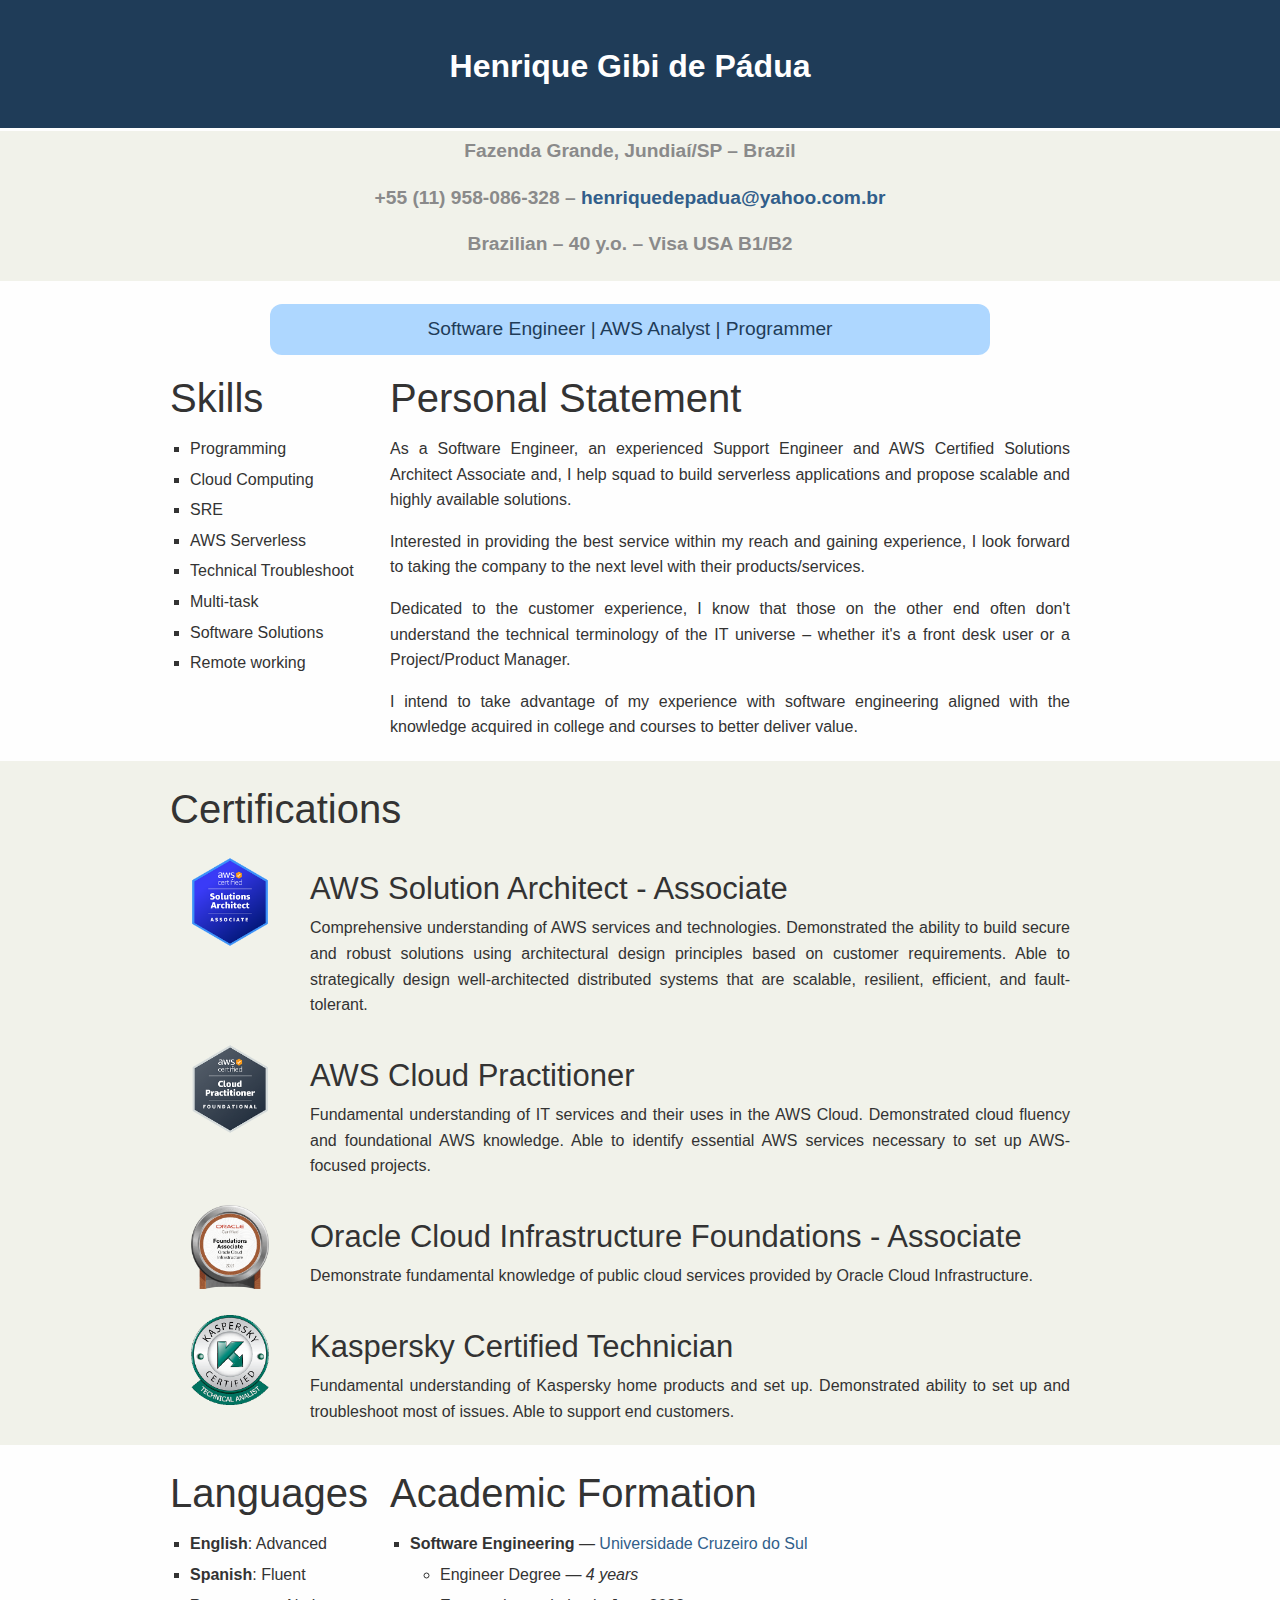
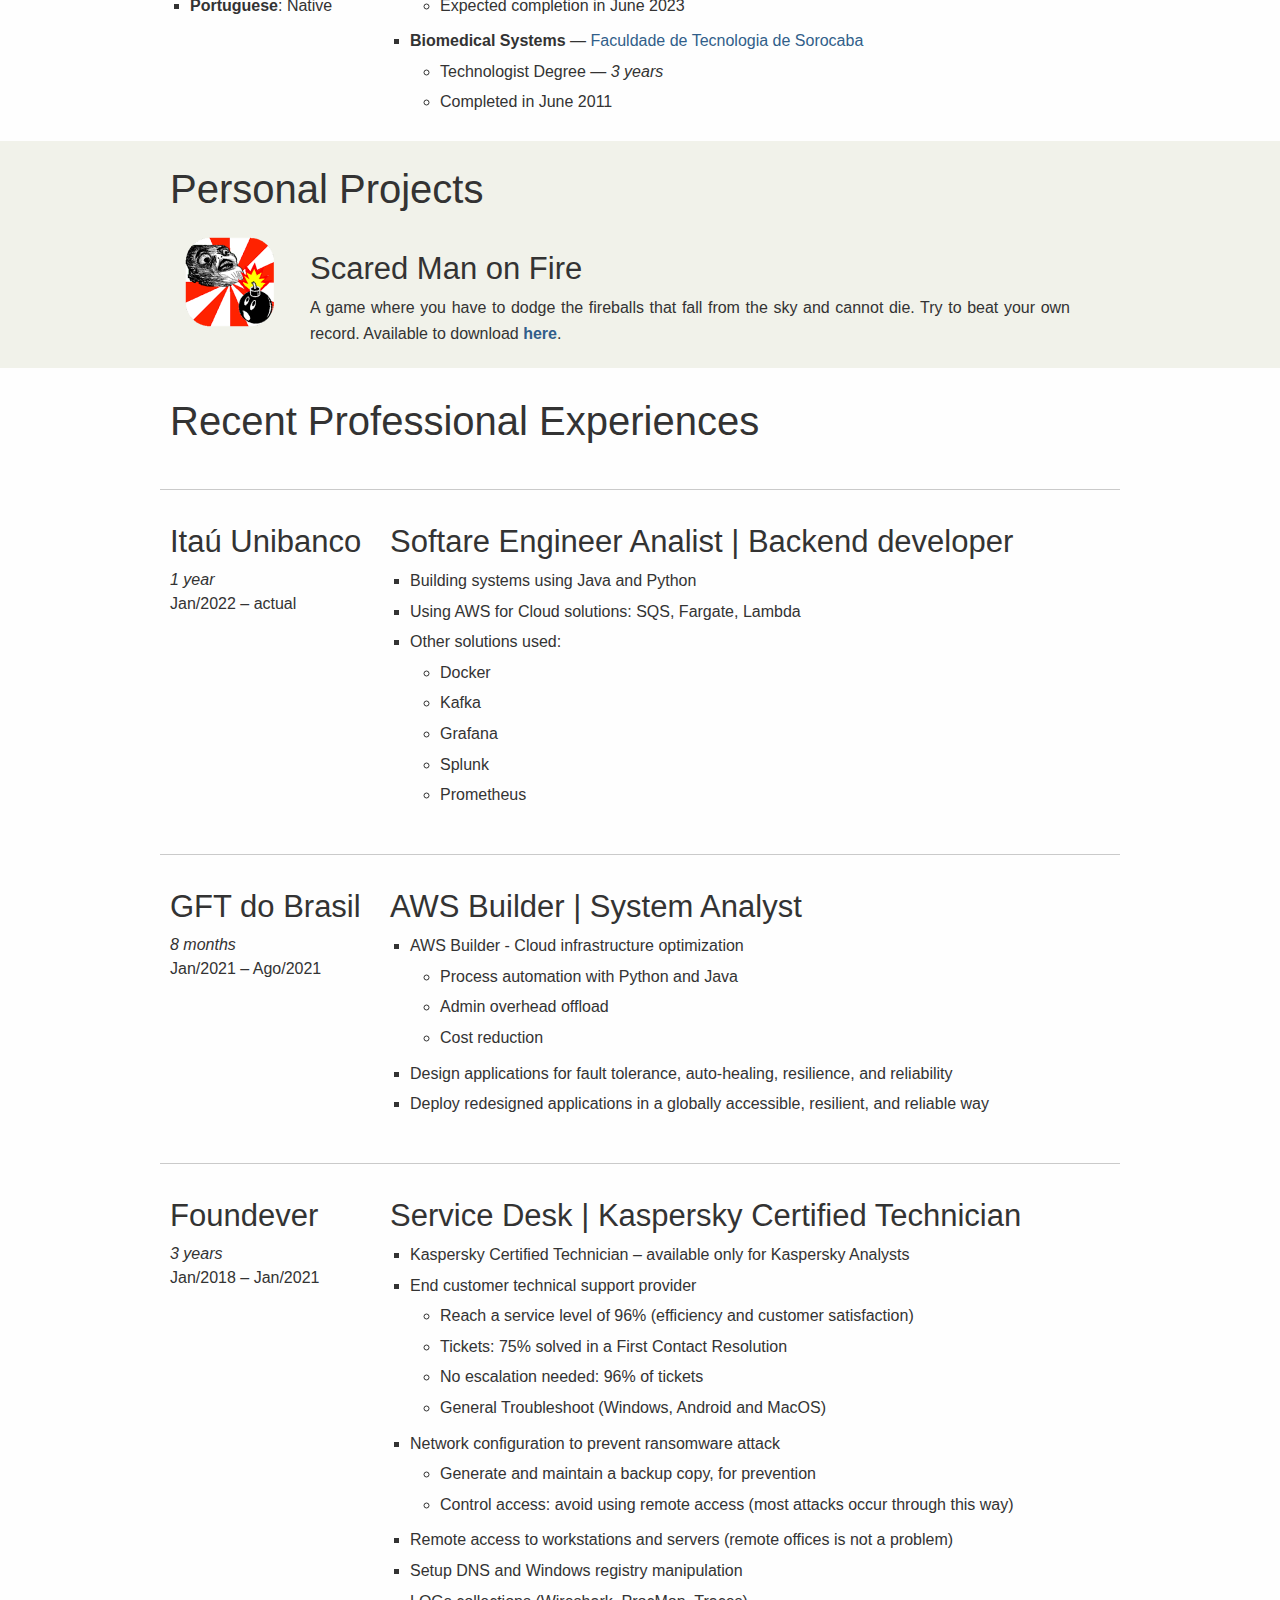
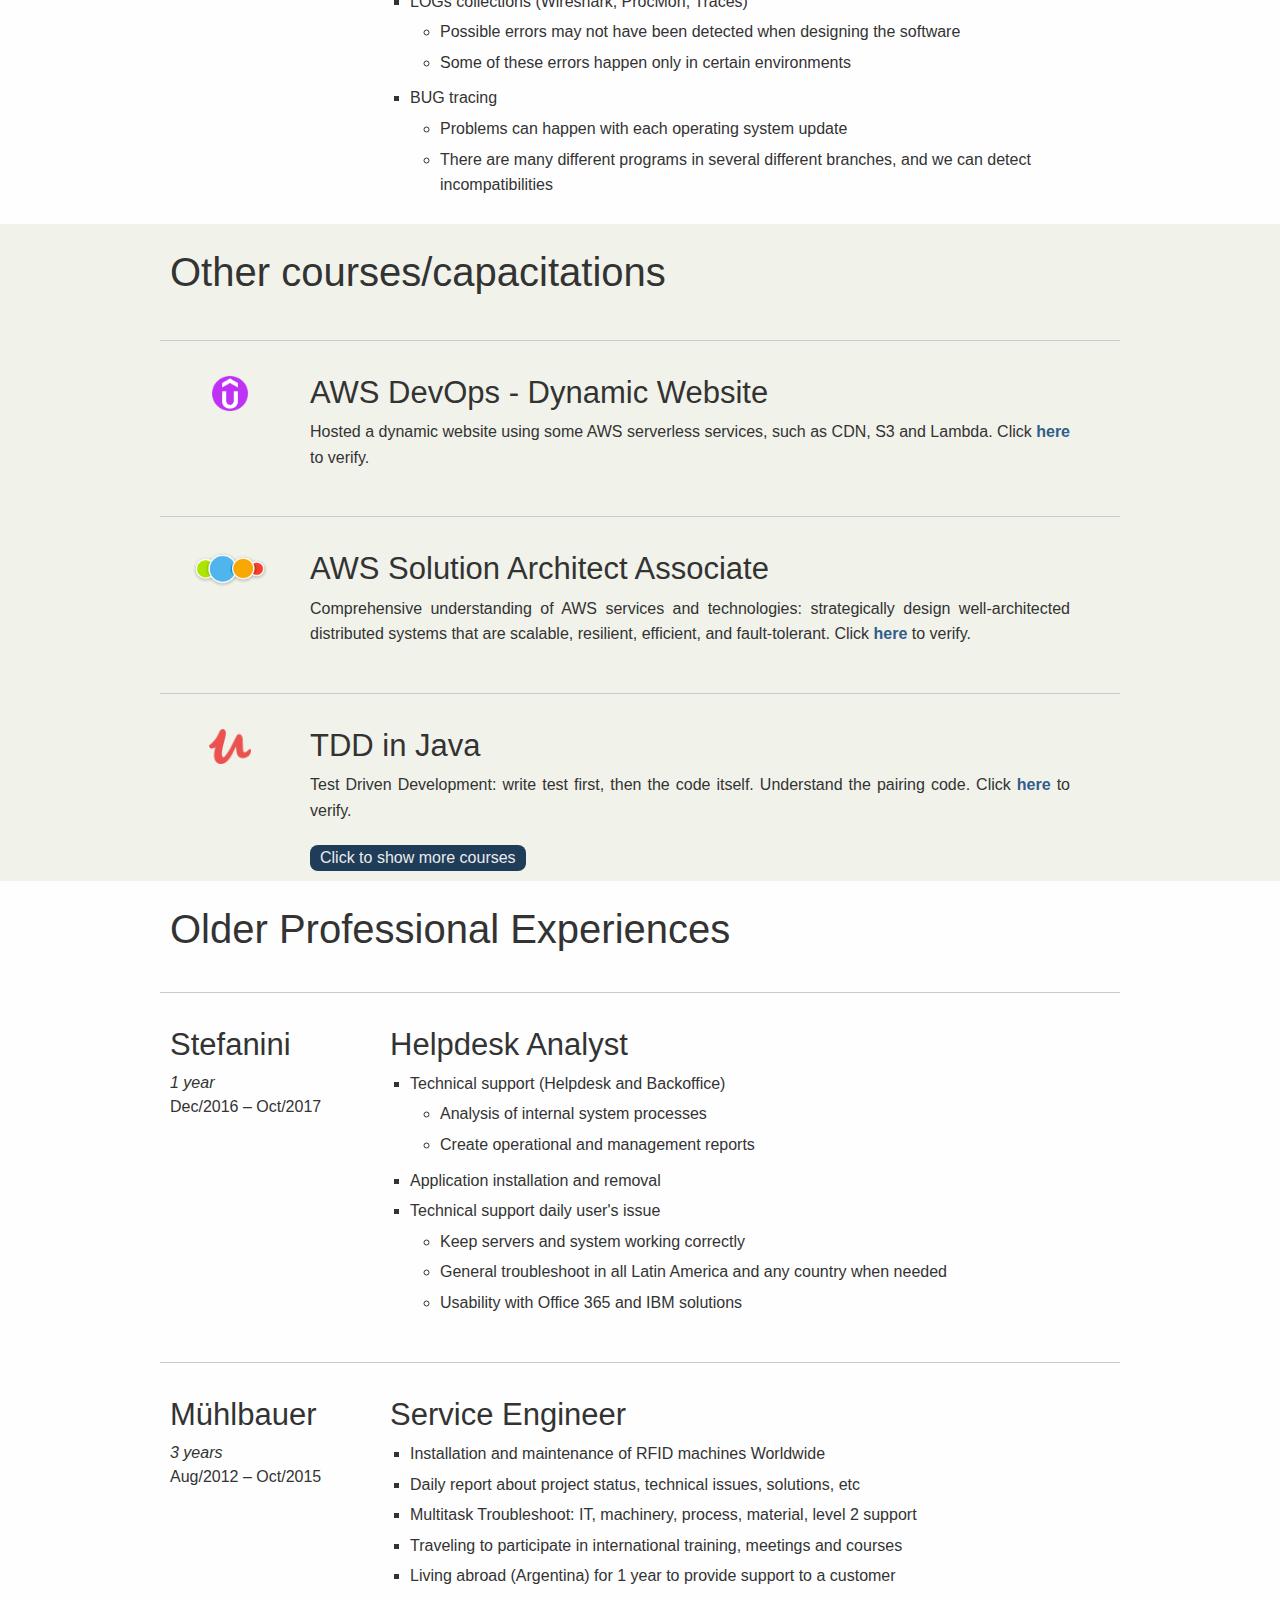
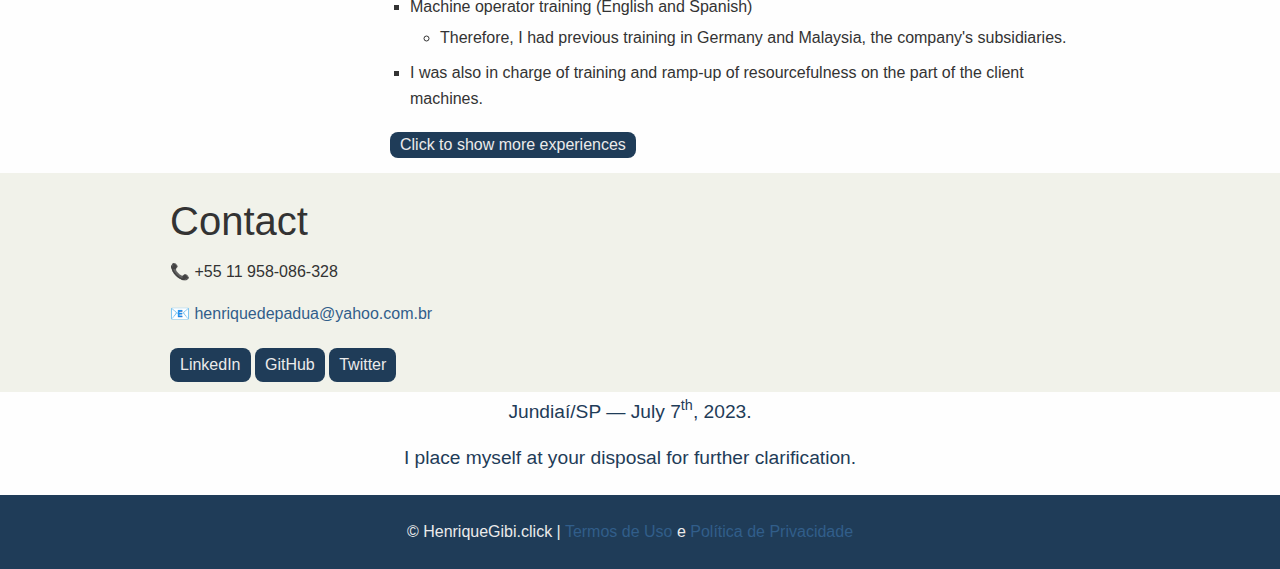
==== index.html @ 99c301fe "Reuses files from old project" ====
<!DOCTYPE html>
<!--

    BEFORE INSPECTING MY RESUME PAGE: thank you for inspecting my resume page!

    There are serious mistakes here, several of them, but there is a reason for that:
       - I know it is best practice to put CSS in other file, but I would like to you to inspect my CSS, although it is super simple
       - same to JavaScript

    Bye bye!

-->
<html class="no-js" lang="en">
<head>
    <meta charset="UTF-8">
    <meta http-equiv="x-ua-compatible" content="ie=edge">
    <meta name="viewport" content="width=device-width, initial-scale-1.0">
    <meta name="description" content="Software Engineer which is able to propose a Java Cloud Native Solution using AWS Serverless features." />
    <title>Henrique Gibi de Pádua</title>
    <link rel="icon" type="image/x-icon" href="img\favicon.png">
    <link rel="stylesheet" href="css/foundation.css">
    <link rel="stylesheet" href="css/app.css">
    <script src="js/vendor/foundation.js"></script>
    <script async src="https://www.googletagmanager.com/gtag/js?id=G-5BGQCBH12Y"></script>
    <script>
        window.dataLayer = window.dataLayer || [];
        function gtag(){dataLayer.push(arguments);}
        gtag('js', new Date());
        gtag('config', 'G-5BGQCBH12Y');
    </script>
</head>
<body>
    <div class="header">
        <div class="linha">
            <header>
                <div class="coluna col12">
                    <br>
                    <h2 class="topo">Henrique Gibi de Pádua</h2>
                    <br>
                </div>
            </header>
        </div>
    </div>
    <div class="subheader">
        <div class="linha">
            <div class="coluna col12">
                <p>Fazenda Grande, Jundiaí/SP – Brazil</p>
                <p>+55 (11) 958-086-328 – <a href="mailto:henriquedepadua@yahoo.com.br">henriquedepadua@yahoo.com.br</a></p>
                <p>Brazilian – 40 y.o. – Visa USA B1/B2</p>
            </div>
        </div>
    </div>
    <div class="linha">
        <section>
            <div class="coluna col12">
                <h1 id="titularidade">
                    Software Engineer | AWS Analyst | Programmer
                </h1>
            </div>
        </section>
        <section>
            <div class="coluna col3">
                <h2>Skills</h2>
                <ul class="marcador-1">
                    <li>Programming</li>
                    <li>Cloud Computing</li>
                    <li>SRE</li>
                    <li>AWS Serverless</li>
                    <li>Technical Troubleshoot</li>
                    <li>Multi-task</li>
                    <li>Software Solutions</li>
                    <li>Remote working</li>
                </ul>
            </div>
            <div class="coluna col9">
                <h2>Personal Statement</h2>
                <p>As a Software Engineer, an experienced Support Engineer and AWS Certified Solutions Architect Associate and, I help squad to build serverless applications and propose scalable and highly available solutions.</p>
                <p>Interested in providing the best service within my reach and gaining experience, I look forward to taking the company to the next level with their products/services.</p>
                <p>Dedicated to the customer experience, I know that those on the other end often don't understand the technical terminology of the IT universe – whether it's a front desk user or a Project/Product Manager.</p>
                <p>I intend to take advantage of my experience with software engineering aligned with the knowledge acquired in college and courses to better deliver value.</p>
            </div>
        </section>
    </div>
    <div class="background-beje">
        <div class="linha">
            <section>
                <div class="coluna col12">
                    <h2>Certifications</h2>
                </div>
            </section>
        </div>
    </div>
    <div class="background-beje">
        <div class="linha">
            <section>
                <div class="coluna col2">
                    <div>
                        <img  class="img-icone" src="img\aws-certified-solutions-architect-associate.png">
                    </div>
                </div>
                <div class="coluna col10">
                    <div>
                        <h3>AWS Solution Architect - Associate</h3>
                        <p>Comprehensive understanding of AWS services and technologies. Demonstrated the ability to build secure and robust solutions using architectural design principles based on customer requirements. Able to strategically design well-architected distributed systems that are scalable, resilient, efficient, and fault-tolerant.</p>
                    </div>
                </div>
            </section>
        </div>
    </div>
    <div class="background-beje">
        <div class="linha">
            <section>
                <div class="coluna col2">
                    <div>
                        <img class="img-icone" src="img\aws-certified-cloud-practitioner.png">
                    </div>
                </div>
                <div class="coluna col10">
                    <div>
                        <h3>AWS Cloud Practitioner</h3>
                        <p>Fundamental understanding of IT services and their uses in the AWS Cloud. Demonstrated cloud fluency and foundational AWS knowledge. Able to identify essential AWS services necessary to set up AWS-focused projects.</p>
                    </div>
                </div>
            </section>
        </div>
    </div>
    <div class="background-beje">
        <div class="linha">
            <section>
                <div class="coluna col2">
                    <div>
                        <img class="img-icone" src="img\oracle-cloud-infrastructure-fundations.png">
                    </div>
                </div>
                <div class="coluna col10">
                    <div>
                        <h3>Oracle Cloud Infrastructure Foundations - Associate</h3>
                        <p>Demonstrate fundamental knowledge of public cloud services provided by Oracle Cloud Infrastructure. </p>
                    </div>
                </div>
            </section>
        </div>
    </div>
    <div class="background-beje">
        <div class="linha">
            <section>
                <div class="coluna col2">
                    <div>
                        <img class="img-icone" src="img\cert-kaspersky.png">
                    </div>
                </div>
                <div class="coluna col10">
                    <div>
                        <h3>Kaspersky Certified Technician</h3>
                        <p>Fundamental understanding of Kaspersky home products and set up. Demonstrated ability to set up and troubleshoot most of issues. Able to support end customers.</p>
                    </div>
                </div>
            </section>
        </div>
    </div>
    <div class="linha">
        <div class="coluna col3">
            <h2>Languages</h2>
            <ul class="marcador-1">
                <li><b>English</b>: Advanced</li>
                <li><b>Spanish</b>: Fluent</li>
                <li><b>Portuguese</b>: Native</li>
            </ul>
        </div>
        <div class="coluna col9">
            <h2>Academic Formation</h2>
            <ul>
                <li class="marcador-1"><b>Software Engineering</b> &#8212 <a href="https://www.cruzeirodosulvirtual.com.br/graduacao/engenharia-de-software/" class="link" target="_blank">Universidade Cruzeiro do Sul</a></li>
                <li class="marcador-2">Engineer Degree &#8212 <i>4 years</i></li>
                <li class="marcador-2 next-li">Expected completion in June 2023</li>
                <li class="marcador-1"><b>Biomedical Systems</b> &#8212 <a href="http://www.fatecsorocaba.edu.br/curso_sb.asp" class="link" target="_blank">Faculdade de Tecnologia de Sorocaba</a></li>
                <li class="marcador-2">Technologist Degree &#8212 <i>3 years</i></li>
                <li class="marcador-2 next-li">Completed in June 2011</li>
            </ul>
        </div>
    </div>
    <div class="background-beje">
        <div class="linha">
            <section>
                <div class="coluna col12">
                    <h2>Personal Projects</h2>
                </div>
            </section>
        </div>
    </div>
    <div class="background-beje">
        <div class="linha">
            <section>
                <div class="coluna col2">
                    <div>
                        <img class="img-icone" src="img/smof.png">
                    </div>
                </div>
                <div class="coluna col10">
                    <div>
                        <h3>Scared Man on Fire</h3>
                        <p>A game where you have to dodge the fireballs that fall from the sky and cannot die. Try to beat your own record. Available to download <a href="https://play.google.com/store/apps/details?id=blogdohenriquegibi.blogspot.com.scaredmanonfire" class="link" target="_blank"><strong>here</strong></a>.</p>
                    </div>
                </div>
            </section>
        </div>
    </div>
    <div class="linha">
        <div class="linha">
            <div class="coluna col12">
                <h2>Recent Professional Experiences</h2>
            </div>
        </div>
        <div class="linha"><hr>
            <div class="coluna col3">
                <h3>Itaú Unibanco</h3>
                <i>1 year</i><br>
                Jan/2022 – actual
            </div>
            <div class="coluna col9">
                <h3>Softare Engineer Analist | Backend developer</h3>
                <ul>
                    <li class="marcador-1">Building systems using Java and Python</li>
                    <li class="marcador-1">Using AWS for Cloud solutions: SQS, Fargate, Lambda</li>
                    <li class="marcador-1">Other solutions used:</li>
                    <li class="marcador-2">Docker</li>
                    <li class="marcador-2">Kafka</li>
                    <li class="marcador-2">Grafana</li>
                    <li class="marcador-2">Splunk</li>
                    <li class="marcador-2">Prometheus</li>
                </ul>
            </div>
        </div>
        <div class="linha"><hr>
            <div class="coluna col3">
                <h3>GFT do Brasil</h3>
                <i>8 months</i><br>
                Jan/2021 – Ago/2021
            </div>
            <div class="coluna col9">
                <h3>AWS Builder | System Analyst</h3>
                <ul>
                    <li class="marcador-1">AWS Builder - Cloud infrastructure optimization</li>
                    <li class="marcador-2">Process automation with Python and Java</li>
                    <li class="marcador-2">Admin overhead offload</li>
                    <li class="marcador-2 next-li">Cost reduction</li>
                    <li class="marcador-1">Design applications for fault tolerance, auto-healing, resilience, and reliability</li>
                    <li class="marcador-1">Deploy redesigned applications in a globally accessible, resilient, and reliable way</li>
                </ul>
            </div>
        </div>
        <div class="linha"><hr>
            <div class="coluna col3">
                <h3>Foundever</h3>
                <i>3 years</i><br>
                Jan/2018 – Jan/2021
            </div>
            <div class="coluna col9">
                <h3>Service Desk | Kaspersky Certified Technician</h3>
                <ul>
                    <li class="marcador-1">Kaspersky Certified Technician – available only for Kaspersky Analysts</li>
                    <li class="marcador-1">End customer technical support provider</li>
                    <li class="marcador-2">Reach a service level of 96% (efficiency and customer satisfaction)</li>
                    <li class="marcador-2">Tickets: 75% solved in a First Contact Resolution </li>
                    <li class="marcador-2">No escalation needed: 96% of tickets</li>
                    <li class="marcador-2 next-li">General Troubleshoot (Windows, Android and MacOS)</li>
                    <li class="marcador-1">Network configuration to prevent ransomware attack</li>
                    <li class="marcador-2">Generate and maintain a backup copy, for prevention</li>
                    <li class="marcador-2 next-li">Control access: avoid using remote access (most attacks occur through this way)</li>
                    <li class="marcador-1">Remote access to workstations and servers (remote offices is not a problem)</li>
                    <li class="marcador-1">Setup DNS and Windows registry manipulation</li>
                    <li class="marcador-1">LOGs collections (Wireshark, ProcMon, Traces)</li>
                    <li class="marcador-2">Possible errors may not have been detected when designing the software</li>
                    <li class="marcador-2 next-li">Some of these errors happen only in certain environments</li>
                    <li class="marcador-1">BUG tracing</li>
                    <li class="marcador-2">Problems can happen with each operating system update</li>
                    <li class="marcador-2">There are many different programs in several different branches, and we can detect incompatibilities</li>
                </ul>
            </div>
        </div>
    </div>
    <div class="background-beje">
        <div class="linha">
            <div class="coluna col12">
                <h2>Other courses/capacitations</h2>
            </div>
        </div>
        <div class="linha"><hr>
            <div class="coluna col2">
                <img class="img-course" src="img/udemy3.png">
            </div>
            <div class="coluna col10">
                <h3>AWS DevOps - Dynamic Website</h3>
                <p>Hosted a dynamic website using some AWS serverless services, such as CDN, S3 and Lambda. Click <a href="https://www.udemy.com/certificate/UC-72cef1e1-0626-42ed-bbbf-55ee73c1dd15/" class="link" target="_blank"><strong>here</strong></a> to verify.</p>
            </div>
        </div>
        <div class="linha"><hr>
            <div class="coluna col2">
                <img class="img-course" src="img/cantril.png">
            </div>
            <div class="coluna col10">
                <h3>AWS Solution Architect Associate</h3>
                <p>Comprehensive understanding of AWS services and technologies: strategically design well-architected distributed systems that are scalable, resilient, efficient, and fault-tolerant. Click <a href="https://www.credly.com/badges/b97f16a5-3068-4a1c-ab3e-376bd9e2690e" class="link" target="_blank"><strong>here</strong></a> to verify.</p>
            </div>
        </div>
        <div class="linha"><hr>
            <div class="coluna col2">
                <img class="img-course" src="img/udemy2.png">
            </div>
            <div class="coluna col10">
                <h3>TDD in Java</h3>
                <p>Test Driven Development: write test first, then the code itself. Understand the pairing code. Click <a href="https://udemy-certificate.s3.amazonaws.com/image/UC-004a4856-b78c-4bfc-9c44-d7a62d93a2de.jpg" class="link" target="_blank"><strong>here</strong></a> to verify.</p>
                <button class="botao" id="show1">
                    Click to show more courses
                </button>
            </div>
        </div>
        <div id="toggle1">
            <div class="linha"><hr>
                <div class="coluna col2">
                    <img class="img-course" src="img/udemy2.png">
                </div>
                <div class="coluna col10">
                    <h3>Technical Writing</h3>
                    <p>How to write API Software documentation with swagger with example. Click <a href="https://www.udemy.com/certificate/UC-fa8f59b7-b642-4fab-97f5-eab1d75acb57/" class="link" target="_blank"><strong>here</strong></a> to verify.</p>
                </div>
            </div>
            <div class="linha"><hr>
                <div class="coluna col2">
                    <img class="img-course" src="img/educandoweb.png">
                </div>
                <div class="coluna col10">
                    <h3>Java Software Development - OOP - Spring Web</h3>
                    <p>The most complete Java Software Development OOP and with Spring for Web in brazilian Portuguese. Click <a href="https://www.udemy.com/certificate/UC-a0701fff-37f0-4b74-b4e1-c5e1478303f5/" class="link" target="_blank"><strong>here</strong></a> to verify.</p>
                </div>
            </div>
            <div class="linha"><hr>
                <div class="coluna col2">
                    <img class="img-course" src="img/udemy2.png">
                </div>
                <div class="coluna col10">
                    <h3>Node.JS Introduction</h3>
                    <p>A Node.JS elementary course. Builded a simple API using Express. Click <a href="https://www.udemy.com/certificate/UC-89d3d4b6-faad-4a6d-b3c0-6bfdffdc99b3/" class="link" target="_blank"><strong>here</strong></a> to verify.</p>
                </div>
            </div>
            <div class="linha"><hr>
                <div class="coluna col2">
                    <img class="img-course" src="img/udemy1.png">
                </div>
                <div class="coluna col10">
                    <h3>Git + GitHub</h3>
                    <p>Tool used to manage multiple versions of source code edits that are then transferred to files in a Git repository, GitHub serves as a location for uploading copies of a Git repository. Click <a href="http://ude.my/UC-3bfbe785-71aa-451b-ab71-8ffd5a629120" class="link" target="_blank"><strong>here</strong></a> to verify.</p>
                </div>
            </div>
            <div class="linha"><hr>
                <div class="coluna col2">
                    <img class="img-course" src="img/educandoweb.png">
                </div>
                <div class="coluna col10">
                    <h3>Algorithms and Programming Logic</h3>
                    <p>Complete course of algorithms and programming logic covering the languages C, C++, C#, Java and Python. Click <a href="https://www.udemy.com/certificate/UC-8f811210-21b4-47f1-a201-79334f51c640/" class="link" target="_blank"><strong>here</strong></a> to verify.</p>
                </div>
            </div>
        </div>
    </div>
    <div class="background">
        <div class="linha">
            <div class="coluna col12">
                <h2>Older Professional Experiences</h2>
            </div>
            <div class="linha"><hr>
                <div class="coluna col3">
                    <h3>Stefanini</h3>
                    <i>1 year</i><br>
                    Dec/2016 – Oct/2017
                </div>
                <div class="coluna col9">
                    <h3>Helpdesk Analyst</h3>
                    <ul>
                        <li class="marcador-1">Technical support (Helpdesk and Backoffice)</li>
                        <li class="marcador-2">Analysis of internal system processes</li>
                        <li class="marcador-2 next-li">Create operational and management reports</li>
                        <li class="marcador-1">Application installation and removal</li>
                        <li class="marcador-1">Technical support daily user's issue</li>
                        <li class="marcador-2">Keep servers and system working correctly</li>
                        <li class="marcador-2">General troubleshoot in all Latin America and any country when needed</li>
                        <li class="marcador-2">Usability with Office 365 and IBM solutions</li>
                    </ul>
                </div>
            </div>
            <div class="linha"><hr>
                <div class="coluna col3">
                    <h3>Mühlbauer</h3>
                    <i>3 years</i><br>
                    Aug/2012 – Oct/2015
                </div>
                <div class="coluna col9">
                    <h3>Service Engineer</h3>
                    <ul>
                        <li class="marcador-1">Installation and maintenance of RFID machines Worldwide</li>
                        <li class="marcador-1">Daily report about project status, technical issues, solutions, etc</li>
                        <li class="marcador-1">Multitask Troubleshoot: IT, machinery, process, material, level 2 support</li>
                        <li class="marcador-1">Traveling to participate in international training, meetings and courses</li>
                        <li class="marcador-1">Living abroad (Argentina) for 1 year to provide support to a customer</li>
                        <li class="marcador-1">Machine operator training (English and Spanish)</li>
                        <li class="marcador-2 next-li">Therefore, I had previous training in Germany and Malaysia, the company's subsidiaries.</li>
                        <li class="marcador-1">I was also in charge of training and ramp-up of resourcefulness on the part of the client machines.</li>
                    </ul>
                    <button class="botao" id="show2">
                        Click to show more experiences
                    </button>
                </div>
            </div>
            <div id="toggle2">
                <div class="linha"><hr>
                    <div class="coluna col3">
                        <h3>Santa Casa de BH</h3>
                        <i>1 year</i><br>
                        Sep/2011 – Aug/2011
                    </div>
                    <div class="coluna col9">
                        <h3>Technical Team Leader</h3>
                        <ul>
                            <li class="marcador-1">Technical team supervisoning</li>
                            <li class="marcador-1">Deployment of a system to manage the medical device's maintenance</li>
                            <li class="marcador-1">Inventory control</li>
                            <li class="marcador-1">Reduction of Clinical Engineering costs through suppliers and third parties: saving resources and time</li>
                        </ul>
                    </div>
                </div>
                <div class="linha"><hr>
                    <div class="coluna col3">
                        <h3>Medsystem Hospitalar</h3>
                        <i>1 year</i><br>
                        Jun/2010 – Jun/2011
                    </div>
                    <div class="coluna col9">
                        <h3>Clinical Engineering - Internship</h3>
                        <ul>
                            <li class="marcador-1">Internship in a Clinical Engineering company that provides services in a hospital in Sorocaba. Preventive and corrective maintenance of medical equipment and supply of hospital compressed air. Provision of technical support in the sectors, for example, emergency room, intensive care unit for children and adults, operating room, maternity. Zeal to the stock of medical gases in order to never let him end up in the hospital.</li>
                            <li class="marcador-1">Support urological surgery video, accompany the doctor during the procedure, assisted by: surgical camera, laser, surgical arcing device (on live radiography), and any complications related to the equipment.</li>
                            <li class="marcador-1">Despite the above mentioned. I developed a list of preventive maintenance protocols for an anesthesia cart, which made the process of checking the items more practical, taking less time.</li>
                        </ul>
                    </div>
                </div>
                <div class="linha"><hr>
                    <div class="coluna col3">
                        <h3>Fatec-SO</h3>
                        <i>1 year</i><br>
                        May/2007 – Jun/2008
                    </div>
                    <div class="coluna col9">
                        <h3>Mechanical Design - Internship</h3>
                        <ul>
                            <li class="marcador-1">Approved in an internal selection process, I was assigned to:</li>
                            <li class="marcador-2">Attend students (like myself, at the time) in the Mechanical Design Lab and support the use of AutoCAD® software, solving doubts about its operation.</li>
                            <li class="marcador-2">I provided range of services in Multidisciplinary Laboratory so that students could use the academic computers for academic purposes, although it was not related to mechanical design.</li>
                            <li class="marcador-2 next-li">Participate in various activities such as posters and slideshows at science fairs and for candidates for the entrance exam.</li>
                        </ul>
                    </div>
                </div>
                <div class="linha"><hr>
                    <div class="coluna col3">
                        <h3>2º GAC-AP</h3>
                        <i>3 years</i><br>
                        Mar/2003 – Mar/2006
                    </div>
                    <div class="coluna col9">
                        <h3>Soldier - Brazilian's Army</h3>
                        <ul>
                            <li class="marcador-1">Military Training:</li>
                            <li class="marcador-2">Meticulousness</li>
                            <li class="marcador-2">Precision</li>
                            <li class="marcador-2 next-li">Collective Feeling</li>
                            <li class="marcador-1">Graduation training for higher levels</li>
                            <li class="marcador-1">Activities with society</li>
                        </ul>
                    </div>
                </div>
            </div>
        </div>
    </div>
    <div class="background-beje">
        <div class="linha">
            <div class="coluna col12">
                <h2>Contact</h2>
                <p>&#128222; +55 11 958-086-328</p>
                <p>&#128231; <a href="mailto:henriquedepadua@yahoo.com.br">henriquedepadua@yahoo.com.br</a></p>
                <a href="https://www.linkedin.com/in/henriquedepadua/" target="_blank" class="botao">LinkedIn</a>
                <a href="https://github.com/henriquegibi" target="_blank" class="botao">GitHub</a>
                <a href="https://twitter.com/henriquegibi/" target="_blank" class="botao">Twitter</a>
                <!--<a href="https://www.reddit.com/user/henrique-gibi" target="_blank" class="botao">Reddit</a>-->
            </div>
        </div>
    </div>
    <div class="background">
        <div class="linha">
            <div class="coluna col12">
                <p class="disposicao">Jundiaí/SP &#8212 July 7<sup>th</sup>, 2023.</p>
                <p class="disposicao">I place myself at your disposal for further clarification. </p>
            </div>
        </div>
    </div>
    <div class="footer">
        <div class="linha">
            <footer>
                <div class="coluna col12">
                    <span>&copy; HenriqueGibi.click | <a href="termosdeuso.html">Termos de Uso</a> e <a href="politicadeprivacidade.html">Política de Privacidade</a></span>
                </footer>
            </div>
        </div>
    </div>
    <script src="js/vendor/jquery.js"></script>
    <script src="js/vendor/what-input.js"></script>
    <script src="js/vendor/foundation.min.js"></script>
    <script>
        $(document).foundation();
        var btn=document.getElementById("show1");
        btn.addEventListener("click",function (event) {
            document.getElementById("toggle1").style.display="inherit";
            event.target.style.display="none";
        })
        var btn=document.getElementById("show2");
        btn.addEventListener("click",function (event) {
            document.getElementById("toggle2").style.display="inherit";
            event.target.style.display="none";
        })
    </script>
</body>
</html>
---- css/app.css ----
#titularidade
        {
            background: #aed7ff;
            padding: 12px;
            margin: 10px 100px 0 100px;
            border-radius: 12px;
            border: nome;
        }

        #toggle1
        {
            display: none;
        }

        #toggle2
        {
            display: none;
        }

        body
        {
            font-family: 'Arial', serif;
            color: #333;
        }

        a:link, a:active, a:visited, button.botao:link, button.botao:active, button.botao:visited
        {
            color: #315e8a;
            text-decoration: none;
        }

        a:hover, button.botao:hover
        {
            text-decoration: underline;
        }

        .linha
        {
            width: 960px;
            margin: 0 auto;
            overflow: auto;
            padding: 5px 0;
        }

        .coluna
        {
            padding: 0 10px;
            float: left;
        }

        .col1  {    width: 60px;    }
        .col2  {    width: 140px;   }
        .col3  {    width: 220px;   }
        .col4  {    width: 300px;   }
        .col5  {    width: 380px;   }
        .col6  {    width: 460px;   }
        .col7  {    width: 540px;   }
        .col8  {    width: 620px;   }
        .col9  {    width: 700px;   }
        .col10 {    width: 780px;   }
        .col11 {    width: 860px;   }
        .col12 {    width: 940px;   }

        .sem-padding {    padding: 0 !important;    }
        .sem-margin  {    margin: 0 !important;     }
        .next-li     {    padding-bottom: 5px;      }
        .marcador-1  {    list-style-type: square;  }

        .marcador-2
        {
            list-style-type: circle;
            margin-left: 30px;
        }

        ul li  {    margin-bottom: 5px;    }
        p      {    text-align: justify;   }

        img
        {
            max-width: 100%;
            height: auto;
        }

        h1, p.disposicao
        {
            font-weight: 300, bold;
            font-size: larger;
            font-family: 'Roboto', sans-serif, !important;
            color: #1f3c58;
            text-align: center;
        }

        h2
        {
            font-weight: 500;
            margin: 15px 0 10px 0;
        }

        h3, h4, h5, h6
        {
            font-weight: 500;
            margin: 10px 0 5px 0;
        }

        a.botao, input.botao, button.botao
        {
            background: #1f3c58;
            padding: 5px 10px;
            border-radius: 8px;
            color: #ebebeb;
            cursor: pointer;
            margin: 5px 0;
            display: inline-block;
            border: nome;
        }

        a.botao:hover, input.botao:hover, button:hover
        {
            background: #315e8a;
            text-decoration: none;
        }

        .header
        {
            background: #1f3c58;
        }

        .subheader
        {
            font-weight: bold;
            background: #f1f2ea;
        }

        .subheader p
        {
            text-align: center;
            font-size: larger;
        }

        .topo
        {
            font-size:xx-large;
            font-weight: 700;
            color:  white;
            text-align: center;
        }

        .background-beje
        {
            background: #f1f2ea;
        }

        .img-icone
        {
            max-height: 90px;
            display: block;
            margin-left: auto;
            margin-right: auto;
        }

        .img-course
        {
            padding-top: 15px;
            max-height: 50px;
            display: block;
            margin-left: auto;
            margin-right: auto;
        }

        .footer
        {
            background: #1f3c58;
            color: #ebebeb;
            padding: 20px 0;
            text-align: center;
            font-weight: 100;
        }
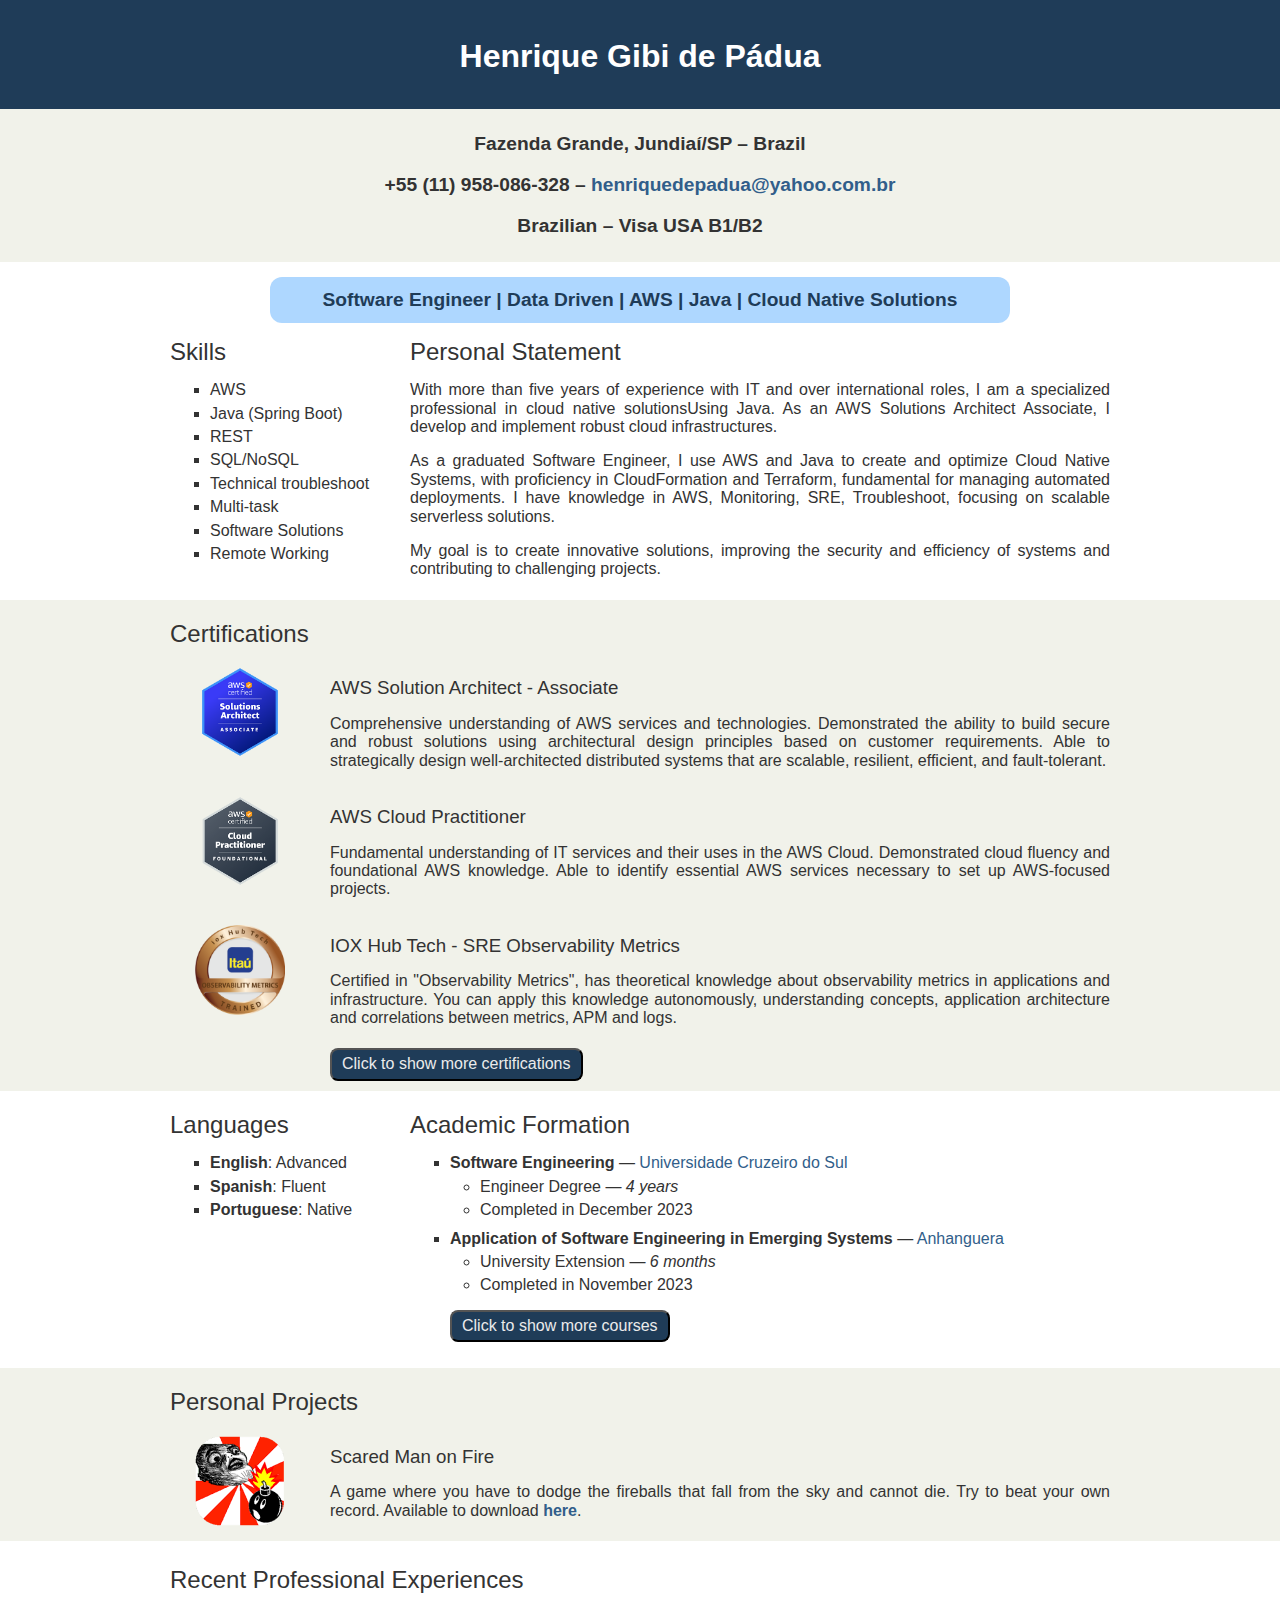
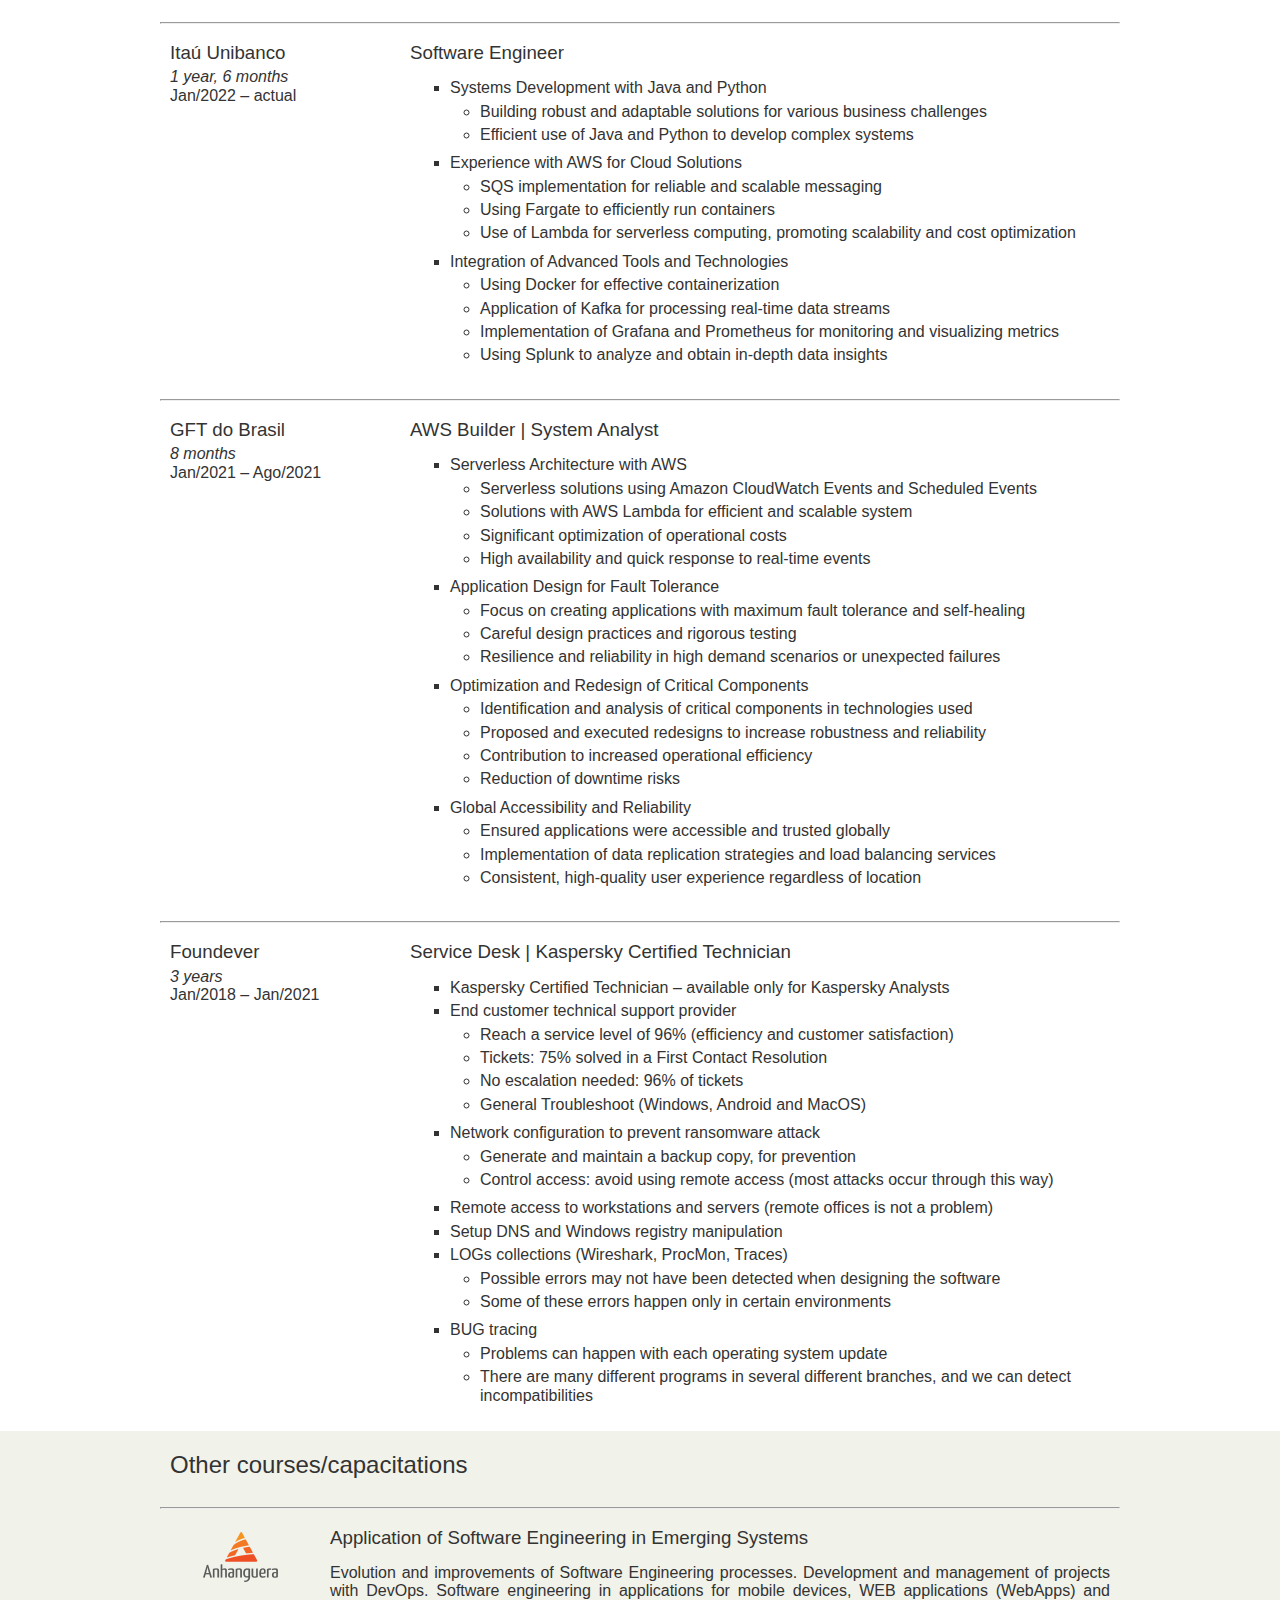
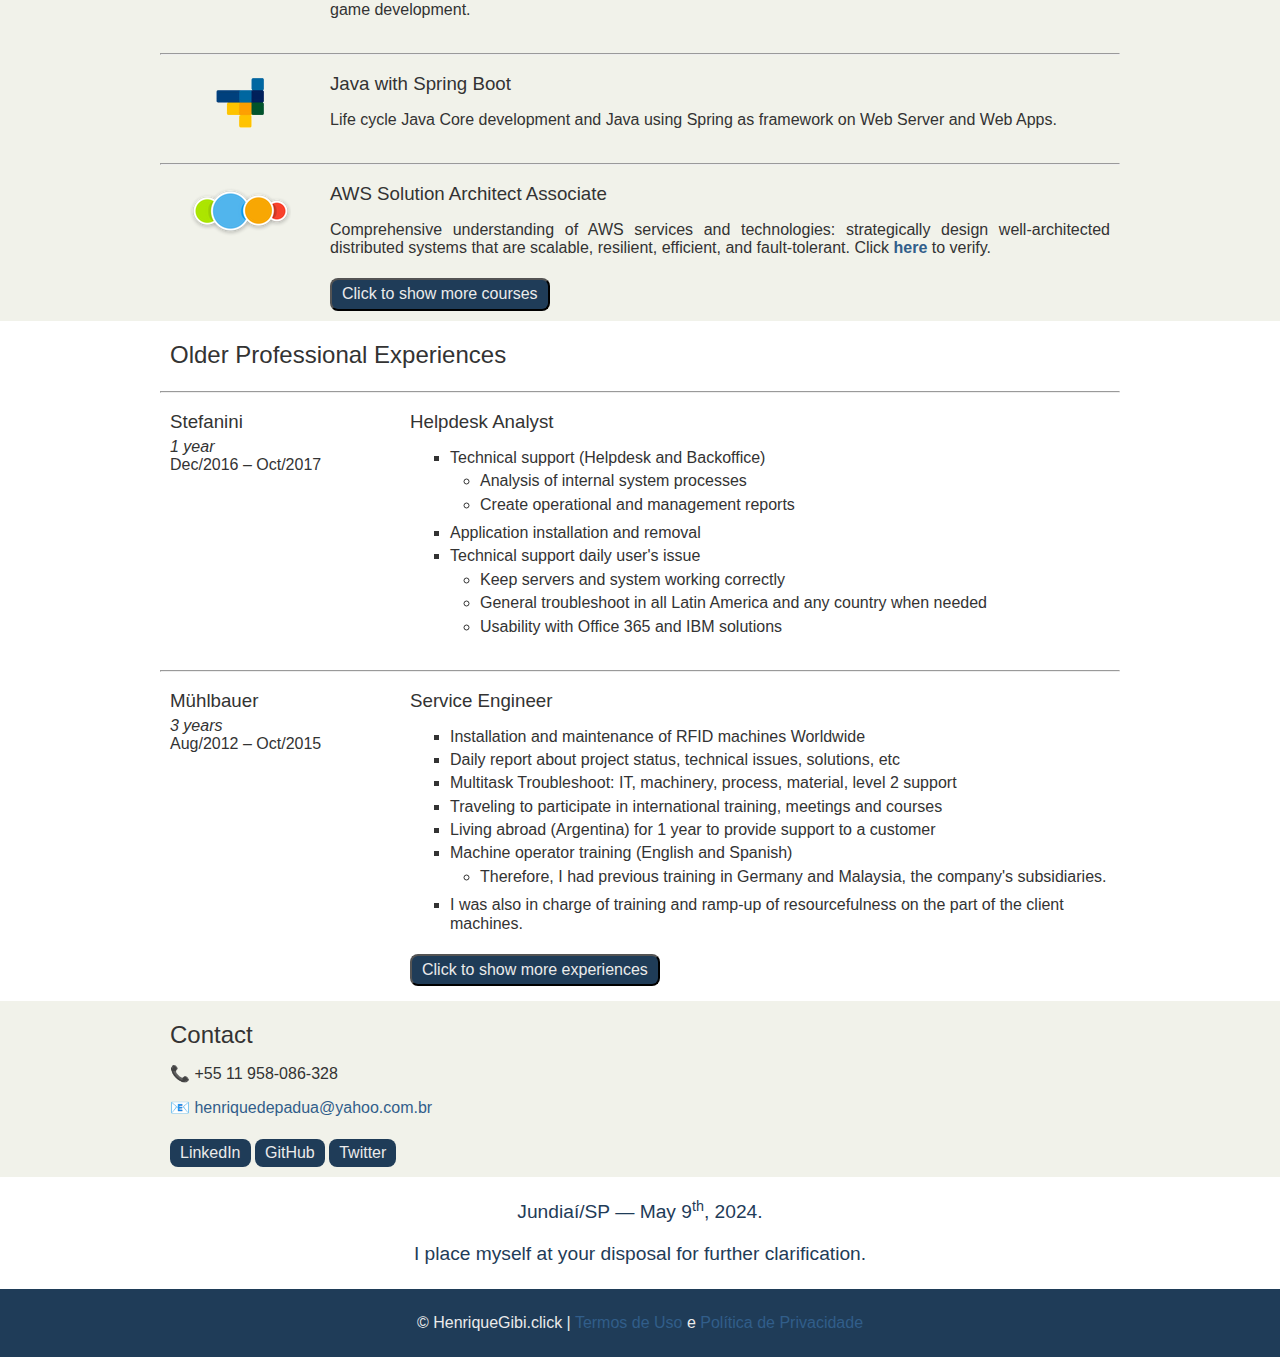
==== commit 3ea2d658: "Atualizacao universidade finalizada" ====
--- a/index.html
+++ b/index.html
@@ -2,25 +2,18 @@
 <!--
 
     BEFORE INSPECTING MY RESUME PAGE: thank you for inspecting my resume page!
-
-    There are serious mistakes here, several of them, but there is a reason for that:
-       - I know it is best practice to put CSS in other file, but I would like to you to inspect my CSS, although it is super simple
-       - same to JavaScript
-
-    Bye bye!
+    I am not a front-end engineer, so please, be patient with my code, hahahahaha!!!
 
 -->
-<html class="no-js" lang="en">
+<html lang="en">
 <head>
     <meta charset="UTF-8">
-    <meta http-equiv="x-ua-compatible" content="ie=edge">
-    <meta name="viewport" content="width=device-width, initial-scale-1.0">
-    <meta name="description" content="Software Engineer which is able to propose a Java Cloud Native Solution using AWS Serverless features." />
+    <meta name="viewport" content="width=device-width, initial-scale=1.0">
+    <meta name="description" content="Data Engineer which is able to propose Cloud Native Solution using AWS features." />
     <title>Henrique Gibi de Pádua</title>
     <link rel="icon" type="image/x-icon" href="img\favicon.png">
-    <link rel="stylesheet" href="css/foundation.css">
-    <link rel="stylesheet" href="css/app.css">
-    <script src="js/vendor/foundation.js"></script>
+    <link rel="stylesheet" type="text/css" href="css\normalize.css">
+    <link rel="stylesheet" type="text/css" href="css\style.css">
     <script async src="https://www.googletagmanager.com/gtag/js?id=G-5BGQCBH12Y"></script>
     <script>
         window.dataLayer = window.dataLayer || [];
@@ -46,7 +39,7 @@
             <div class="coluna col12">
                 <p>Fazenda Grande, Jundiaí/SP – Brazil</p>
                 <p>+55 (11) 958-086-328 – <a href="mailto:henriquedepadua@yahoo.com.br">henriquedepadua@yahoo.com.br</a></p>
-                <p>Brazilian – 40 y.o. – Visa USA B1/B2</p>
+                <p>Brazilian – Visa USA B1/B2</p>
             </div>
         </div>
     </div>
@@ -54,7 +47,7 @@
         <section>
             <div class="coluna col12">
                 <h1 id="titularidade">
-                    Software Engineer | AWS Analyst | Programmer
+                    Software Engineer | Data Driven | AWS | Java | Cloud Native Solutions
                 </h1>
             </div>
         </section>
@@ -62,22 +55,44 @@
             <div class="coluna col3">
                 <h2>Skills</h2>
                 <ul class="marcador-1">
-                    <li>Programming</li>
-                    <li>Cloud Computing</li>
-                    <li>SRE</li>
-                    <li>AWS Serverless</li>
-                    <li>Technical Troubleshoot</li>
+                    <li>AWS</li>
+                    <li>Java (Spring Boot)</li>
+                    <li>REST</li>
+                    <li>SQL/NoSQL</li>
+                    <li>Technical troubleshoot</li>
                     <li>Multi-task</li>
                     <li>Software Solutions</li>
-                    <li>Remote working</li>
+                    <li>Remote Working</li>
+                    <!--
+                    <li>Data Enginerring</li>
+                    <li>AWS Cloud Computing</li>
+                    <li>Data Warehouse</li>
+                    <li>Data Warehouse</li>
+                    <li>Data Modeling</li>
+                    <li>Data Pipeline</li>
+                    <li>Snowflake</li>
+                    <li>ETL/ELT</li>
+                    <li>Data Modeling</li>
+                    <li>Snowflake</li>
+                    <li>Data Pipeline</li>
+                    <li>Python</li>
+                    <li>ETL</li>
+                    <li>SQL</li>
+                    -->
                 </ul>
             </div>
             <div class="coluna col9">
                 <h2>Personal Statement</h2>
-                <p>As a Software Engineer, an experienced Support Engineer and AWS Certified Solutions Architect Associate and, I help squad to build serverless applications and propose scalable and highly available solutions.</p>
-                <p>Interested in providing the best service within my reach and gaining experience, I look forward to taking the company to the next level with their products/services.</p>
-                <p>Dedicated to the customer experience, I know that those on the other end often don't understand the technical terminology of the IT universe – whether it's a front desk user or a Project/Product Manager.</p>
-                <p>I intend to take advantage of my experience with software engineering aligned with the knowledge acquired in college and courses to better deliver value.</p>
+                <p>With more than five years of experience with IT and over international roles, I am a specialized professional in cloud native solutionsUsing Java. As an AWS Solutions Architect Associate, I develop and implement robust cloud infrastructures.</p>
+                <p>As a graduated Software Engineer, I use AWS and Java to create and optimize Cloud Native Systems, with proficiency in CloudFormation and Terraform, fundamental for managing automated deployments. I have knowledge in AWS, Monitoring, SRE, Troubleshoot, focusing on scalable serverless solutions.</p>
+                <p>My goal is to create innovative solutions, improving the security and efficiency of systems and contributing to challenging projects.</p>
+                <!--
+                <p>I am an enthusiastic professional about technology, specializing in cloud solutions and data analysis. As an AWS Solutions Architect Associate, I develop and implement robust cloud infrastructures.</p>
+                <p>As a Data Engineer, I use Python and Java to optimize Data Pipelines, with proficiency in ETL and SQL, fundamental for managing large data sets and databases. I have knowledge in Data Warehouse, Data Modeling and experience with Snowflake, focusing on scalable data storage solutions.</p>
+                <p>With attention to detail I excel at creating data models and transforming raw information into meaningful insights. My dedication to innovation motivates me to explore the technologies so that the solutions I develop are cutting edge.</p>
+                <p>Fluent in English and Spanish, I have strong customer service experience and am committed to continuous learning.</p>
+                <p>My goal is to create innovative solutions, improving the security and efficiency of systems and contributing to challenging projects. I am truly passionate, about shaping the future of data engineering and making contributions to projects that harness the power of information.</p>
+                -->
             </div>
         </section>
     </div>
@@ -129,33 +144,55 @@
             <section>
                 <div class="coluna col2">
                     <div>
-                        <img class="img-icone" src="img\oracle-cloud-infrastructure-fundations.png">
-                    </div>
-                </div>
-                <div class="coluna col10">
-                    <div>
-                        <h3>Oracle Cloud Infrastructure Foundations - Associate</h3>
-                        <p>Demonstrate fundamental knowledge of public cloud services provided by Oracle Cloud Infrastructure. </p>
-                    </div>
+                        <img class="img-icone" src="img\itau-metrics.png">
+                    </div>
+                </div>
+                <div class="coluna col10">
+                    <div>
+                        <h3>IOX Hub Tech - SRE Observability Metrics</h3>
+                        <p>Certified in "Observability Metrics", has theoretical knowledge about observability metrics in applications and infrastructure. You can apply this knowledge autonomously, understanding concepts, application architecture and correlations between metrics, APM and logs.</p>
+                    </div>
+                    <button class="botao" id="show1">
+                        Click to show more certifications
+                    </button>
                 </div>
             </section>
         </div>
     </div>
-    <div class="background-beje">
-        <div class="linha">
-            <section>
-                <div class="coluna col2">
-                    <div>
-                        <img class="img-icone" src="img\cert-kaspersky.png">
-                    </div>
-                </div>
-                <div class="coluna col10">
-                    <div>
-                        <h3>Kaspersky Certified Technician</h3>
-                        <p>Fundamental understanding of Kaspersky home products and set up. Demonstrated ability to set up and troubleshoot most of issues. Able to support end customers.</p>
-                    </div>
-                </div>
-            </section>
+    <div id="toggle1">
+        <div class="background-beje">
+            <div class="linha">
+                <section>
+                    <div class="coluna col2">
+                        <div>
+                            <img class="img-icone" src="img\oracle-cloud-infrastructure-fundations.png">
+                        </div>
+                    </div>
+                    <div class="coluna col10">
+                        <div>
+                            <h3>Oracle Cloud Infrastructure Foundations - Associate</h3>
+                            <p>Demonstrate fundamental knowledge of public cloud services provided by Oracle Cloud Infrastructure. </p>
+                        </div>
+                    </div>
+                </section>
+            </div>
+        </div>
+        <div class="background-beje">
+            <div class="linha">
+                <section>
+                    <div class="coluna col2">
+                        <div>
+                            <img class="img-icone" src="img\cert-kaspersky.png">
+                        </div>
+                    </div>
+                    <div class="coluna col10">
+                        <div>
+                            <h3>Kaspersky Certified Technician</h3>
+                            <p>Fundamental understanding of Kaspersky home products and set up. Demonstrated ability to set up and troubleshoot most of issues. Able to support end customers.</p>
+                        </div>
+                    </div>
+                </section>
+            </div>
         </div>
     </div>
     <div class="linha">
@@ -172,10 +209,18 @@
             <ul>
                 <li class="marcador-1"><b>Software Engineering</b> &#8212 <a href="https://www.cruzeirodosulvirtual.com.br/graduacao/engenharia-de-software/" class="link" target="_blank">Universidade Cruzeiro do Sul</a></li>
                 <li class="marcador-2">Engineer Degree &#8212 <i>4 years</i></li>
-                <li class="marcador-2 next-li">Expected completion in June 2023</li>
-                <li class="marcador-1"><b>Biomedical Systems</b> &#8212 <a href="http://www.fatecsorocaba.edu.br/curso_sb.asp" class="link" target="_blank">Faculdade de Tecnologia de Sorocaba</a></li>
-                <li class="marcador-2">Technologist Degree &#8212 <i>3 years</i></li>
-                <li class="marcador-2 next-li">Completed in June 2011</li>
+                <li class="marcador-2 next-li">Completed in December 2023</li>
+                <li class="marcador-1"><b>Application of Software Engineering in Emerging Systems</b> &#8212 <a href="https://www.posanhanguera.com.br/evolucao-dos-softwares-aplicacao-da-engenharia-de-software-em-sistemas-emergentes-anhanguera-extensao/p" class="link" target="_blank">Anhanguera</a></li>
+                <li class="marcador-2">University Extension &#8212 <i>6 months</i></li>
+                <li class="marcador-2 next-li">Completed in November 2023</li>
+                <button class="botao" id="show2">
+                    Click to show more courses
+                </button>
+                <div id="toggle2">
+                    <li class="marcador-1"><b>Biomedical Systems</b> &#8212 <a href="http://www.fatecsorocaba.edu.br/curso_sb.asp" class="link" target="_blank">Faculdade de Tecnologia de Sorocaba</a></li>
+                    <li class="marcador-2">Technologist Degree &#8212 <i>3 years</i></li>
+                    <li class="marcador-2 next-li">Completed in June 2011</li>
+                </div>
             </ul>
         </div>
     </div>
@@ -214,20 +259,24 @@
         <div class="linha"><hr>
             <div class="coluna col3">
                 <h3>Itaú Unibanco</h3>
-                <i>1 year</i><br>
+                <i>1 year, 6 months</i><br>
                 Jan/2022 – actual
             </div>
             <div class="coluna col9">
-                <h3>Softare Engineer Analist | Backend developer</h3>
+                <h3>Software Engineer</h3>
                 <ul>
-                    <li class="marcador-1">Building systems using Java and Python</li>
-                    <li class="marcador-1">Using AWS for Cloud solutions: SQS, Fargate, Lambda</li>
-                    <li class="marcador-1">Other solutions used:</li>
-                    <li class="marcador-2">Docker</li>
-                    <li class="marcador-2">Kafka</li>
-                    <li class="marcador-2">Grafana</li>
-                    <li class="marcador-2">Splunk</li>
-                    <li class="marcador-2">Prometheus</li>
+                    <li class="marcador-1">Systems Development with Java and Python</li>
+                    <li class="marcador-2">Building robust and adaptable solutions for various business challenges</li>
+                    <li class="marcador-2 next-li">Efficient use of Java and Python to develop complex systems</li>
+                    <li class="marcador-1">Experience with AWS for Cloud Solutions</li>
+                    <li class="marcador-2">SQS implementation for reliable and scalable messaging</li>
+                    <li class="marcador-2">Using Fargate to efficiently run containers</li>
+                    <li class="marcador-2 next-li">Use of Lambda for serverless computing, promoting scalability and cost optimization</li>
+                    <li class="marcador-1">Integration of Advanced Tools and Technologies</li>
+                    <li class="marcador-2">Using Docker for effective containerization</li>
+                    <li class="marcador-2">Application of Kafka for processing real-time data streams</li>
+                    <li class="marcador-2">Implementation of Grafana and Prometheus for monitoring and visualizing metrics</li>
+                    <li class="marcador-2">Using Splunk to analyze and obtain in-depth data insights</li>
                 </ul>
             </div>
         </div>
@@ -240,12 +289,24 @@
             <div class="coluna col9">
                 <h3>AWS Builder | System Analyst</h3>
                 <ul>
-                    <li class="marcador-1">AWS Builder - Cloud infrastructure optimization</li>
-                    <li class="marcador-2">Process automation with Python and Java</li>
-                    <li class="marcador-2">Admin overhead offload</li>
-                    <li class="marcador-2 next-li">Cost reduction</li>
-                    <li class="marcador-1">Design applications for fault tolerance, auto-healing, resilience, and reliability</li>
-                    <li class="marcador-1">Deploy redesigned applications in a globally accessible, resilient, and reliable way</li>
+                    <li class="marcador-1">Serverless Architecture with AWS</li>
+                    <li class="marcador-2">Serverless solutions using Amazon CloudWatch Events and Scheduled Events</li>
+                    <li class="marcador-2">Solutions with AWS Lambda for efficient and scalable system</li>
+                    <li class="marcador-2">Significant optimization of operational costs</li>
+                    <li class="marcador-2 next-li">High availability and quick response to real-time events</li>
+                    <li class="marcador-1">Application Design for Fault Tolerance</li>
+                    <li class="marcador-2">Focus on creating applications with maximum fault tolerance and self-healing</li>
+                    <li class="marcador-2">Careful design practices and rigorous testing</li>
+                    <li class="marcador-2 next-li">Resilience and reliability in high demand scenarios or unexpected failures</li>
+                    <li class="marcador-1">Optimization and Redesign of Critical Components</li>
+                    <li class="marcador-2">Identification and analysis of critical components in technologies used</li>
+                    <li class="marcador-2">Proposed and executed redesigns to increase robustness and reliability</li>
+                    <li class="marcador-2">Contribution to increased operational efficiency</li>
+                    <li class="marcador-2 next-li">Reduction of downtime risks</li>
+                    <li class="marcador-1">Global Accessibility and Reliability</li>
+                    <li class="marcador-2">Ensured applications were accessible and trusted globally</li>
+                    <li class="marcador-2">Implementation of data replication strategies and load balancing services</li>
+                    <li class="marcador-2">Consistent, high-quality user experience regardless of location</li>
                 </ul>
             </div>
         </div>
@@ -287,11 +348,20 @@
         </div>
         <div class="linha"><hr>
             <div class="coluna col2">
-                <img class="img-course" src="img/udemy3.png">
+                <img class="img-course" src="img/anhanguera.png">
             </div>
             <div class="coluna col10">
-                <h3>AWS DevOps - Dynamic Website</h3>
-                <p>Hosted a dynamic website using some AWS serverless services, such as CDN, S3 and Lambda. Click <a href="https://www.udemy.com/certificate/UC-72cef1e1-0626-42ed-bbbf-55ee73c1dd15/" class="link" target="_blank"><strong>here</strong></a> to verify.</p>
+                <h3>Application of Software Engineering in Emerging Systems</h3>
+                <p>Evolution and improvements of Software Engineering processes. Development and management of projects with DevOps. Software engineering in applications for mobile devices, WEB applications (WebApps) and game development.
+            </div>
+        </div>
+        <div class="linha"><hr>
+            <div class="coluna col2">
+                <img class="img-course" src="img/targettrust.png">
+            </div>
+            <div class="coluna col10">
+                <h3>Java with Spring Boot</h3>
+                <p>Life cycle Java Core development and Java using Spring as framework on Web Server and Web Apps.</p>
             </div>
         </div>
         <div class="linha"><hr>
@@ -301,21 +371,30 @@
             <div class="coluna col10">
                 <h3>AWS Solution Architect Associate</h3>
                 <p>Comprehensive understanding of AWS services and technologies: strategically design well-architected distributed systems that are scalable, resilient, efficient, and fault-tolerant. Click <a href="https://www.credly.com/badges/b97f16a5-3068-4a1c-ab3e-376bd9e2690e" class="link" target="_blank"><strong>here</strong></a> to verify.</p>
-            </div>
-        </div>
-        <div class="linha"><hr>
-            <div class="coluna col2">
-                <img class="img-course" src="img/udemy2.png">
-            </div>
-            <div class="coluna col10">
-                <h3>TDD in Java</h3>
-                <p>Test Driven Development: write test first, then the code itself. Understand the pairing code. Click <a href="https://udemy-certificate.s3.amazonaws.com/image/UC-004a4856-b78c-4bfc-9c44-d7a62d93a2de.jpg" class="link" target="_blank"><strong>here</strong></a> to verify.</p>
-                <button class="botao" id="show1">
+                <button class="botao" id="show3">
                     Click to show more courses
                 </button>
             </div>
         </div>
-        <div id="toggle1">
+        <div id="toggle3">
+            <div class="linha"><hr>
+                <div class="coluna col2">
+                    <img class="img-course" src="img/udemy3.png">
+                </div>
+                <div class="coluna col10">
+                    <h3>AWS DevOps - Dynamic Website</h3>
+                    <p>Hosted a dynamic website using some AWS serverless services, such as CDN, S3 and Lambda. Click <a href="https://www.udemy.com/certificate/UC-72cef1e1-0626-42ed-bbbf-55ee73c1dd15/" class="link" target="_blank"><strong>here</strong></a> to verify.</p>
+                </div>
+            </div>
+            <div class="linha"><hr>
+                <div class="coluna col2">
+                    <img class="img-course" src="img/udemy2.png">
+                </div>
+                <div class="coluna col10">
+                    <h3>TDD in Java</h3>
+                    <p>Test Driven Development: write test first, then the code itself. Understand the pairing code. Click <a href="https://udemy-certificate.s3.amazonaws.com/image/UC-004a4856-b78c-4bfc-9c44-d7a62d93a2de.jpg" class="link" target="_blank"><strong>here</strong></a> to verify.</p>
+                </div>
+            </div>
             <div class="linha"><hr>
                 <div class="coluna col2">
                     <img class="img-course" src="img/udemy2.png">
@@ -406,12 +485,12 @@
                         <li class="marcador-2 next-li">Therefore, I had previous training in Germany and Malaysia, the company's subsidiaries.</li>
                         <li class="marcador-1">I was also in charge of training and ramp-up of resourcefulness on the part of the client machines.</li>
                     </ul>
-                    <button class="botao" id="show2">
+                    <button class="botao" id="show4">
                         Click to show more experiences
                     </button>
                 </div>
             </div>
-            <div id="toggle2">
+            <div id="toggle4">
                 <div class="linha"><hr>
                     <div class="coluna col3">
                         <h3>Santa Casa de BH</h3>
@@ -496,7 +575,7 @@
     <div class="background">
         <div class="linha">
             <div class="coluna col12">
-                <p class="disposicao">Jundiaí/SP &#8212 July 7<sup>th</sup>, 2023.</p>
+                <p class="disposicao">Jundiaí/SP &#8212 May 9<sup>th</sup>, 2024.</p>
                 <p class="disposicao">I place myself at your disposal for further clarification. </p>
             </div>
         </div>
@@ -510,19 +589,25 @@
             </div>
         </div>
     </div>
-    <script src="js/vendor/jquery.js"></script>
-    <script src="js/vendor/what-input.js"></script>
-    <script src="js/vendor/foundation.min.js"></script>
     <script>
-        $(document).foundation();
-        var btn=document.getElementById("show1");
-        btn.addEventListener("click",function (event) {
+        var btn1=document.getElementById("show1");
+        btn1.addEventListener("click",function (event) {
             document.getElementById("toggle1").style.display="inherit";
             event.target.style.display="none";
         })
-        var btn=document.getElementById("show2");
-        btn.addEventListener("click",function (event) {
+        var btn2=document.getElementById("show2");
+        btn2.addEventListener("click",function (event) {
             document.getElementById("toggle2").style.display="inherit";
+            event.target.style.display="none";
+        })
+        var btn3=document.getElementById("show3");
+        btn3.addEventListener("click",function (event) {
+            document.getElementById("toggle3").style.display="inherit";
+            event.target.style.display="none";
+        })
+        var btn4=document.getElementById("show4");
+        btn4.addEventListener("click",function (event) {
+            document.getElementById("toggle4").style.display="inherit";
             event.target.style.display="none";
         })
     </script>
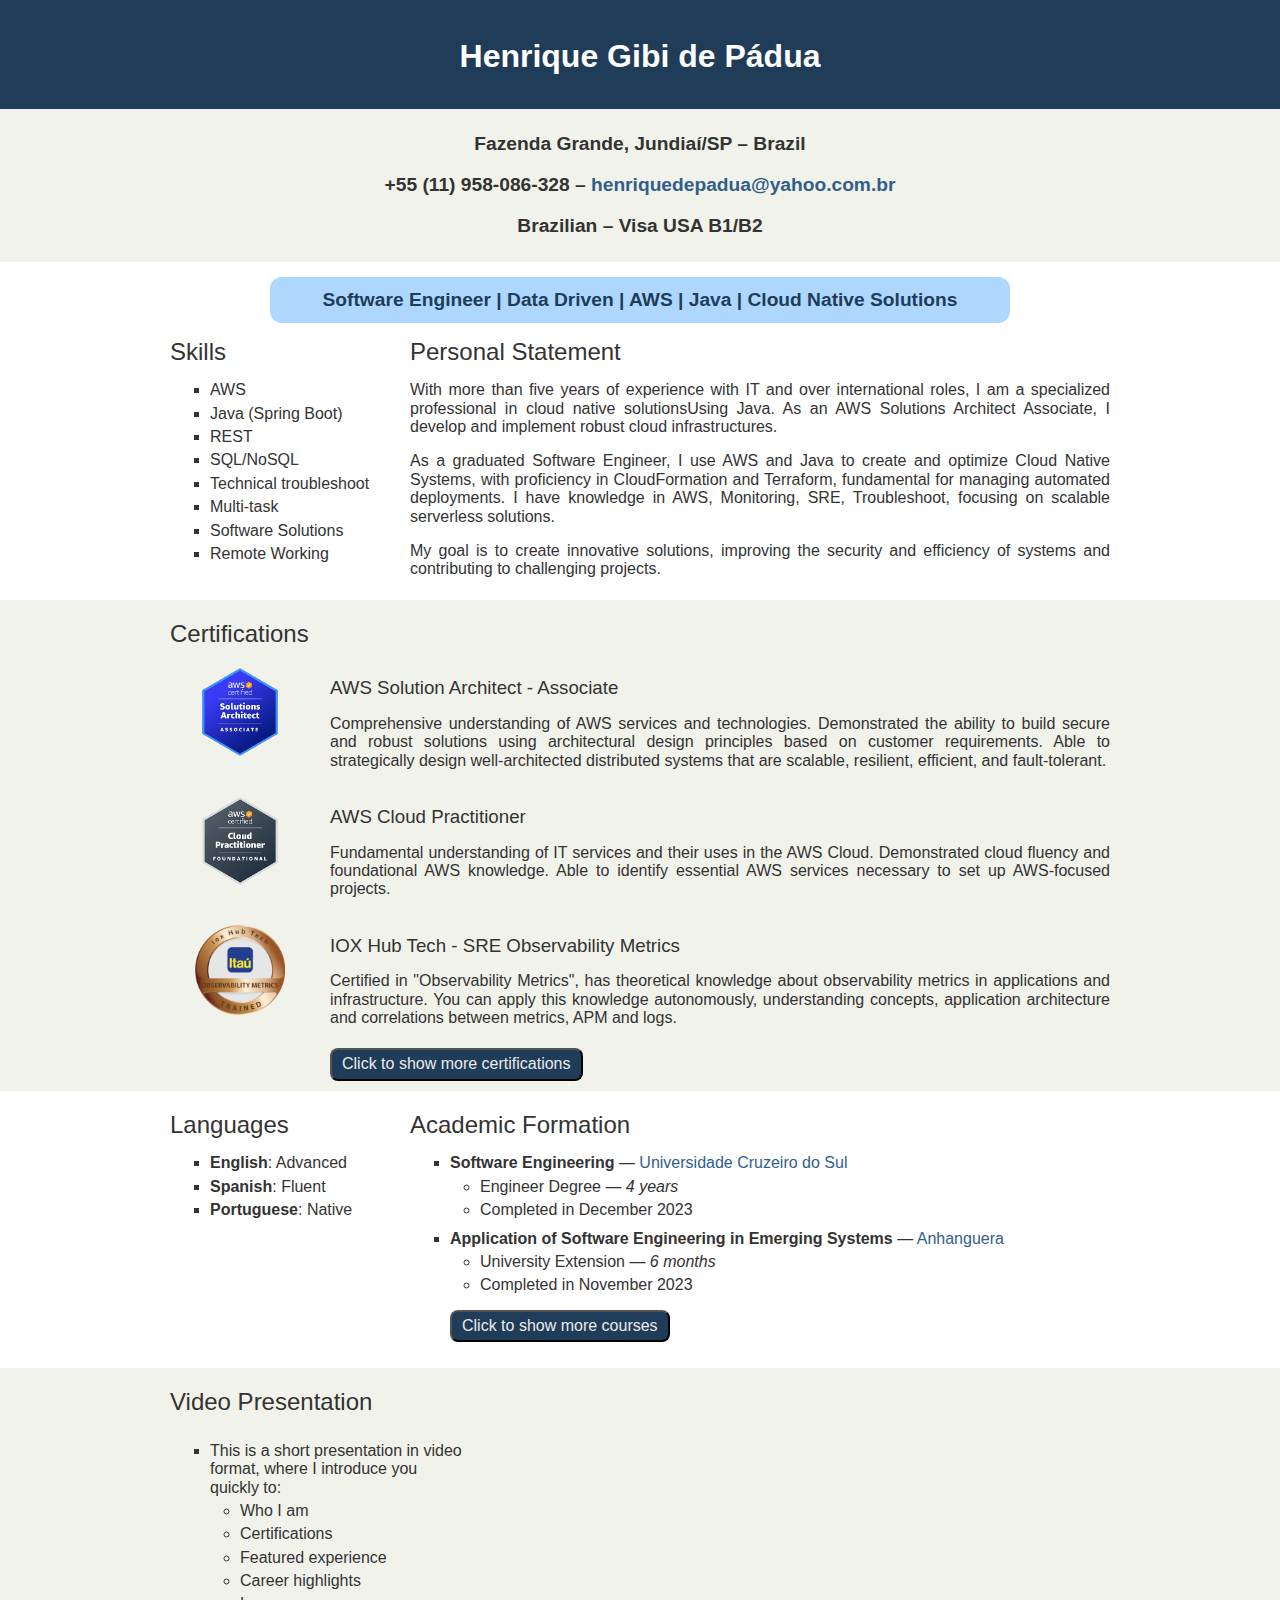
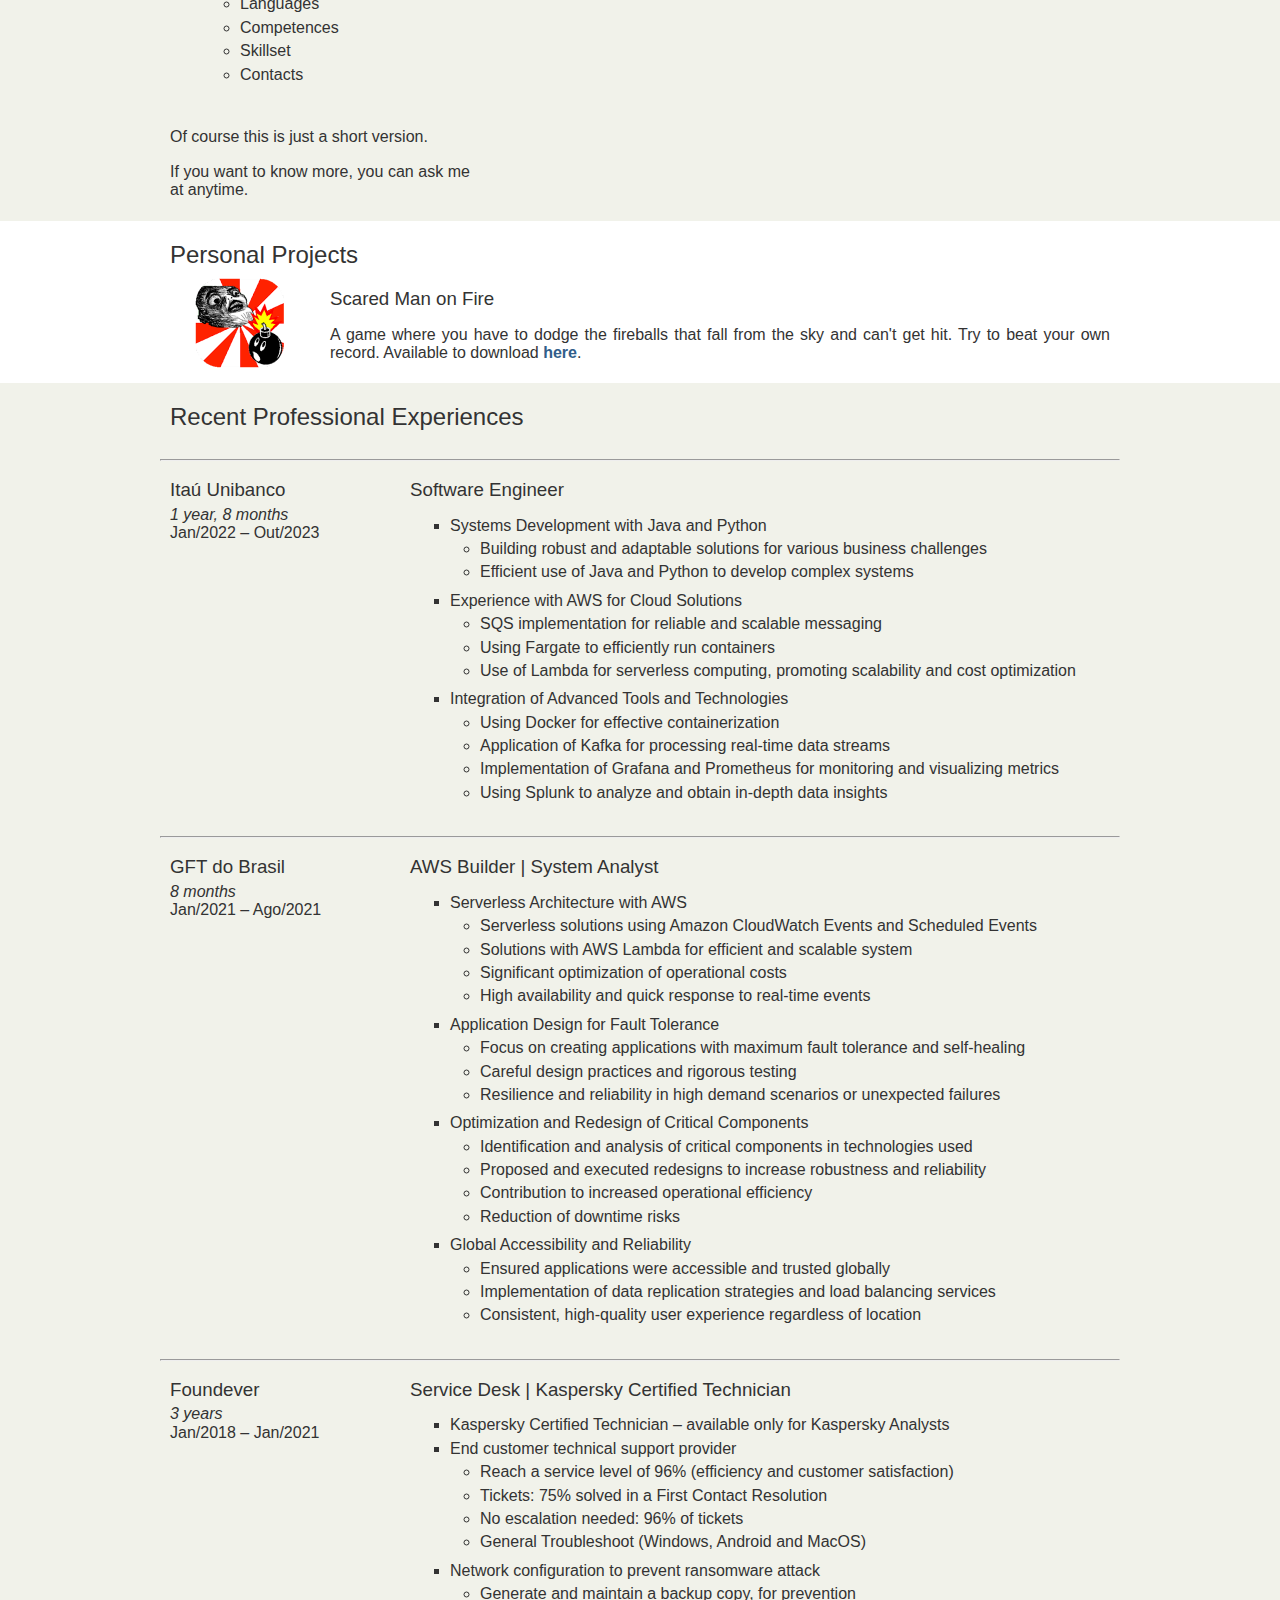
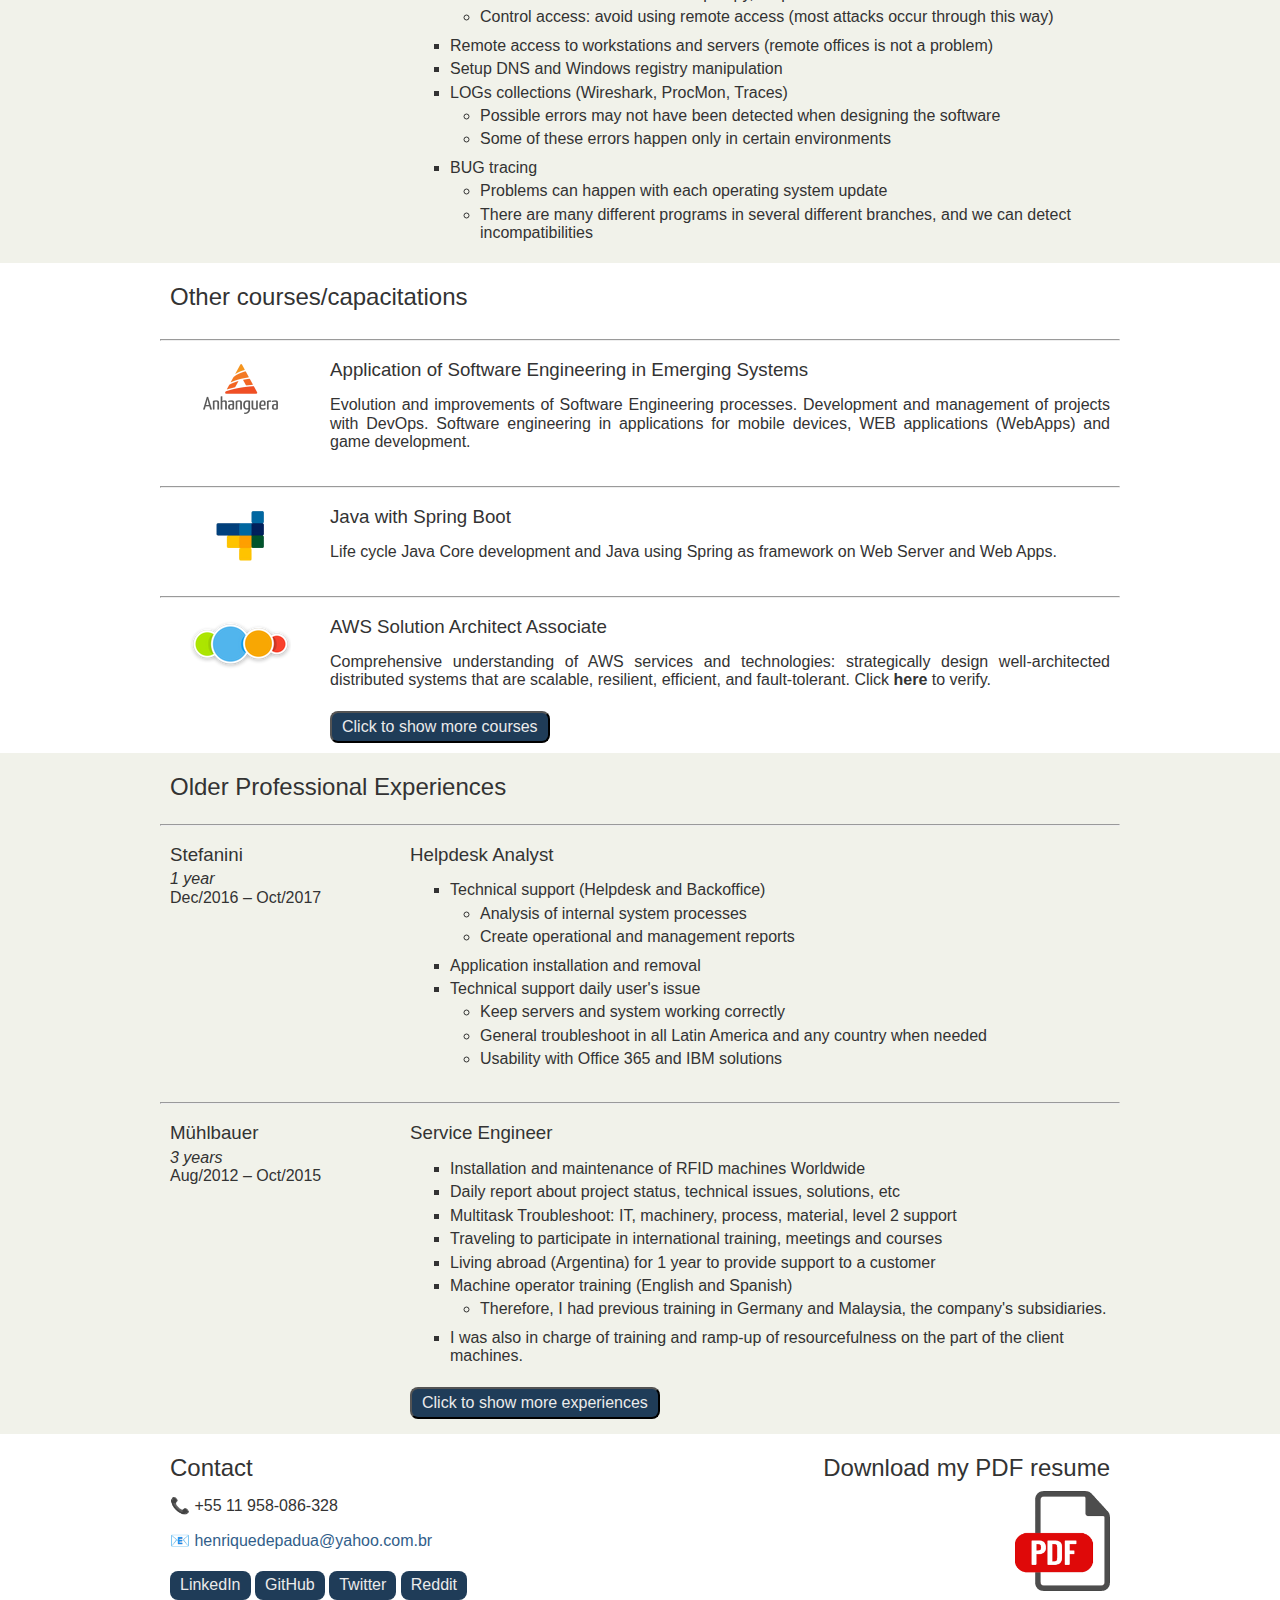
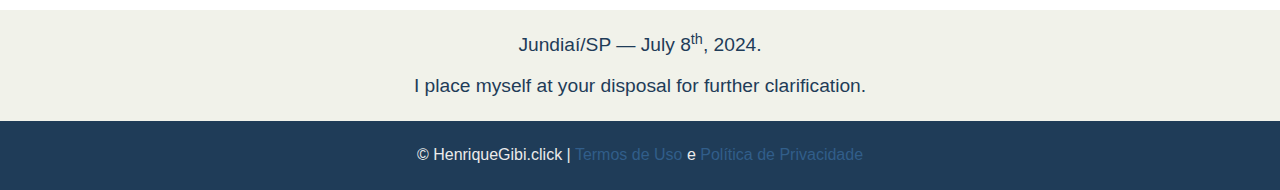
==== commit 26f7c392: "HTML + CSS updated, resume added" ====
--- a/index.html
+++ b/index.html
@@ -6,10 +6,12 @@
 
 -->
 <html lang="en">
+
 <head>
     <meta charset="UTF-8">
     <meta name="viewport" content="width=device-width, initial-scale=1.0">
-    <meta name="description" content="Data Engineer which is able to propose Cloud Native Solution using AWS features." />
+    <meta name="description"
+        content="Data Engineer which is able to propose Cloud Native Solution using AWS features." />
     <title>Henrique Gibi de Pádua</title>
     <link rel="icon" type="image/x-icon" href="img\favicon.png">
     <link rel="stylesheet" type="text/css" href="css\normalize.css">
@@ -17,11 +19,12 @@
     <script async src="https://www.googletagmanager.com/gtag/js?id=G-5BGQCBH12Y"></script>
     <script>
         window.dataLayer = window.dataLayer || [];
-        function gtag(){dataLayer.push(arguments);}
+        function gtag() { dataLayer.push(arguments); }
         gtag('js', new Date());
         gtag('config', 'G-5BGQCBH12Y');
     </script>
 </head>
+
 <body>
     <div class="header">
         <div class="linha">
@@ -38,7 +41,8 @@
         <div class="linha">
             <div class="coluna col12">
                 <p>Fazenda Grande, Jundiaí/SP – Brazil</p>
-                <p>+55 (11) 958-086-328 – <a href="mailto:henriquedepadua@yahoo.com.br">henriquedepadua@yahoo.com.br</a></p>
+                <p>+55 (11) 958-086-328 – <a href="mailto:henriquedepadua@yahoo.com.br">henriquedepadua@yahoo.com.br</a>
+                </p>
                 <p>Brazilian – Visa USA B1/B2</p>
             </div>
         </div>
@@ -110,7 +114,7 @@
             <section>
                 <div class="coluna col2">
                     <div>
-                        <img  class="img-icone" src="img\aws-certified-solutions-architect-associate.png">
+                        <img class="img-icone" src="img\aws-certified-solutions-architect-associate.png">
                     </div>
                 </div>
                 <div class="coluna col10">
@@ -228,39 +232,64 @@
         <div class="linha">
             <section>
                 <div class="coluna col12">
+                    <h2>Video Presentation</h2>
+                </div>
+                <div class="coluna col4">
+                    <ul>
+                        <li class="marcador-1">This is a short presentation in video format, where I introduce you quickly to:</li>
+                        <li class="marcador-2">Who I am</li>
+                        <li class="marcador-2">Certifications</li>
+                        <li class="marcador-2">Featured experience</li>
+                        <li class="marcador-2">Career highlights</li>
+                        <li class="marcador-2">Languages</li>
+                        <li class="marcador-2">Competences</li>
+                        <li class="marcador-2">Skillset</li>
+                        <li class="marcador-2 next-li">Contacts</li><br>
+                    </ul>
+                    <p>Of course this is just a short version.</p>
+                    <p>If you want to know more, you can ask me at anytime.</p>
+                </div>
+                <div class="coluna col8">
+                    <iframe width="620" height="345" src="https://www.youtube.com/embed/YtdYRBsuwYM?si=_ZRmREzMg-uS3iiy"
+                        title="YouTube video player" frameborder="0"
+                        allow="accelerometer; autoplay; clipboard-write; encrypted-media; gyroscope; picture-in-picture; web-share"
+                        referrerpolicy="strict-origin-when-cross-origin" allowfullscreen></iframe>
+                </div>
+            </section>
+        </div>
+    </div>
+    <div class="background">
+        <div class="linha">
+            <section>
+                <div class="coluna col12">
                     <h2>Personal Projects</h2>
                 </div>
+                <div class="coluna col2">
+                    <div>
+                        <img class="img-icone" src="img/smof.png">
+                    </div>
+                </div>
+                <div class="coluna col10">
+                    <div>
+                        <h3>Scared Man on Fire</h3>
+                        <p>A game where you have to dodge the fireballs that fall from the sky and can't get hit. Try to beat your own record. Available to download <a href="https://play.google.com/store/apps/details?id=blogdohenriquegibi.blogspot.com.scaredmanonfire" class="link" target="_blank"><strong>here</strong></a>.</p>
+                    </div>
+                </div>
             </section>
         </div>
     </div>
     <div class="background-beje">
-        <div class="linha">
-            <section>
-                <div class="coluna col2">
-                    <div>
-                        <img class="img-icone" src="img/smof.png">
-                    </div>
-                </div>
-                <div class="coluna col10">
-                    <div>
-                        <h3>Scared Man on Fire</h3>
-                        <p>A game where you have to dodge the fireballs that fall from the sky and cannot die. Try to beat your own record. Available to download <a href="https://play.google.com/store/apps/details?id=blogdohenriquegibi.blogspot.com.scaredmanonfire" class="link" target="_blank"><strong>here</strong></a>.</p>
-                    </div>
-                </div>
-            </section>
-        </div>
-    </div>
-    <div class="linha">
         <div class="linha">
             <div class="coluna col12">
                 <h2>Recent Professional Experiences</h2>
             </div>
         </div>
-        <div class="linha"><hr>
+        <div class="linha">
+            <hr>
             <div class="coluna col3">
                 <h3>Itaú Unibanco</h3>
-                <i>1 year, 6 months</i><br>
-                Jan/2022 – actual
+                <i>1 year, 8 months</i><br>
+                Jan/2022 – Out/2023
             </div>
             <div class="coluna col9">
                 <h3>Software Engineer</h3>
@@ -280,7 +309,8 @@
                 </ul>
             </div>
         </div>
-        <div class="linha"><hr>
+        <div class="linha">
+            <hr>
             <div class="coluna col3">
                 <h3>GFT do Brasil</h3>
                 <i>8 months</i><br>
@@ -310,7 +340,8 @@
                 </ul>
             </div>
         </div>
-        <div class="linha"><hr>
+        <div class="linha">
+            <hr>
             <div class="coluna col3">
                 <h3>Foundever</h3>
                 <i>3 years</i><br>
@@ -340,22 +371,24 @@
             </div>
         </div>
     </div>
-    <div class="background-beje">
+    <div class="background">
         <div class="linha">
             <div class="coluna col12">
                 <h2>Other courses/capacitations</h2>
             </div>
         </div>
-        <div class="linha"><hr>
+        <div class="linha">
+            <hr>
             <div class="coluna col2">
                 <img class="img-course" src="img/anhanguera.png">
             </div>
             <div class="coluna col10">
                 <h3>Application of Software Engineering in Emerging Systems</h3>
-                <p>Evolution and improvements of Software Engineering processes. Development and management of projects with DevOps. Software engineering in applications for mobile devices, WEB applications (WebApps) and game development.
-            </div>
-        </div>
-        <div class="linha"><hr>
+                <p>Evolution and improvements of Software Engineering processes. Development and management of projects with DevOps. Software engineering in applications for mobile devices, WEB applications (WebApps) and game development.</p>
+            </div>
+        </div>
+        <div class="linha">
+            <hr>
             <div class="coluna col2">
                 <img class="img-course" src="img/targettrust.png">
             </div>
@@ -364,20 +397,22 @@
                 <p>Life cycle Java Core development and Java using Spring as framework on Web Server and Web Apps.</p>
             </div>
         </div>
-        <div class="linha"><hr>
+        <div class="linha">
+            <hr>
             <div class="coluna col2">
                 <img class="img-course" src="img/cantril.png">
             </div>
             <div class="coluna col10">
                 <h3>AWS Solution Architect Associate</h3>
-                <p>Comprehensive understanding of AWS services and technologies: strategically design well-architected distributed systems that are scalable, resilient, efficient, and fault-tolerant. Click <a href="https://www.credly.com/badges/b97f16a5-3068-4a1c-ab3e-376bd9e2690e" class="link" target="_blank"><strong>here</strong></a> to verify.</p>
+                <p>Comprehensive understanding of AWS services and technologies: strategically design well-architected distributed systems that are scalable, resilient, efficient, and fault-tolerant. Click <a target="_blank"><strong>here</strong></a> to verify.</p>
                 <button class="botao" id="show3">
                     Click to show more courses
                 </button>
             </div>
         </div>
         <div id="toggle3">
-            <div class="linha"><hr>
+            <div class="linha">
+                <hr>
                 <div class="coluna col2">
                     <img class="img-course" src="img/udemy3.png">
                 </div>
@@ -386,7 +421,8 @@
                     <p>Hosted a dynamic website using some AWS serverless services, such as CDN, S3 and Lambda. Click <a href="https://www.udemy.com/certificate/UC-72cef1e1-0626-42ed-bbbf-55ee73c1dd15/" class="link" target="_blank"><strong>here</strong></a> to verify.</p>
                 </div>
             </div>
-            <div class="linha"><hr>
+            <div class="linha">
+                <hr>
                 <div class="coluna col2">
                     <img class="img-course" src="img/udemy2.png">
                 </div>
@@ -395,7 +431,8 @@
                     <p>Test Driven Development: write test first, then the code itself. Understand the pairing code. Click <a href="https://udemy-certificate.s3.amazonaws.com/image/UC-004a4856-b78c-4bfc-9c44-d7a62d93a2de.jpg" class="link" target="_blank"><strong>here</strong></a> to verify.</p>
                 </div>
             </div>
-            <div class="linha"><hr>
+            <div class="linha">
+                <hr>
                 <div class="coluna col2">
                     <img class="img-course" src="img/udemy2.png">
                 </div>
@@ -404,7 +441,8 @@
                     <p>How to write API Software documentation with swagger with example. Click <a href="https://www.udemy.com/certificate/UC-fa8f59b7-b642-4fab-97f5-eab1d75acb57/" class="link" target="_blank"><strong>here</strong></a> to verify.</p>
                 </div>
             </div>
-            <div class="linha"><hr>
+            <div class="linha">
+                <hr>
                 <div class="coluna col2">
                     <img class="img-course" src="img/educandoweb.png">
                 </div>
@@ -413,7 +451,8 @@
                     <p>The most complete Java Software Development OOP and with Spring for Web in brazilian Portuguese. Click <a href="https://www.udemy.com/certificate/UC-a0701fff-37f0-4b74-b4e1-c5e1478303f5/" class="link" target="_blank"><strong>here</strong></a> to verify.</p>
                 </div>
             </div>
-            <div class="linha"><hr>
+            <div class="linha">
+                <hr>
                 <div class="coluna col2">
                     <img class="img-course" src="img/udemy2.png">
                 </div>
@@ -422,7 +461,8 @@
                     <p>A Node.JS elementary course. Builded a simple API using Express. Click <a href="https://www.udemy.com/certificate/UC-89d3d4b6-faad-4a6d-b3c0-6bfdffdc99b3/" class="link" target="_blank"><strong>here</strong></a> to verify.</p>
                 </div>
             </div>
-            <div class="linha"><hr>
+            <div class="linha">
+                <hr>
                 <div class="coluna col2">
                     <img class="img-course" src="img/udemy1.png">
                 </div>
@@ -431,7 +471,8 @@
                     <p>Tool used to manage multiple versions of source code edits that are then transferred to files in a Git repository, GitHub serves as a location for uploading copies of a Git repository. Click <a href="http://ude.my/UC-3bfbe785-71aa-451b-ab71-8ffd5a629120" class="link" target="_blank"><strong>here</strong></a> to verify.</p>
                 </div>
             </div>
-            <div class="linha"><hr>
+            <div class="linha">
+                <hr>
                 <div class="coluna col2">
                     <img class="img-course" src="img/educandoweb.png">
                 </div>
@@ -442,12 +483,13 @@
             </div>
         </div>
     </div>
-    <div class="background">
+    <div class="background-beje">
         <div class="linha">
             <div class="coluna col12">
                 <h2>Older Professional Experiences</h2>
             </div>
-            <div class="linha"><hr>
+            <div class="linha">
+                <hr>
                 <div class="coluna col3">
                     <h3>Stefanini</h3>
                     <i>1 year</i><br>
@@ -467,7 +509,8 @@
                     </ul>
                 </div>
             </div>
-            <div class="linha"><hr>
+            <div class="linha">
+                <hr>
                 <div class="coluna col3">
                     <h3>Mühlbauer</h3>
                     <i>3 years</i><br>
@@ -491,7 +534,8 @@
                 </div>
             </div>
             <div id="toggle4">
-                <div class="linha"><hr>
+                <div class="linha">
+                    <hr>
                     <div class="coluna col3">
                         <h3>Santa Casa de BH</h3>
                         <i>1 year</i><br>
@@ -507,7 +551,8 @@
                         </ul>
                     </div>
                 </div>
-                <div class="linha"><hr>
+                <div class="linha">
+                    <hr>
                     <div class="coluna col3">
                         <h3>Medsystem Hospitalar</h3>
                         <i>1 year</i><br>
@@ -518,11 +563,12 @@
                         <ul>
                             <li class="marcador-1">Internship in a Clinical Engineering company that provides services in a hospital in Sorocaba. Preventive and corrective maintenance of medical equipment and supply of hospital compressed air. Provision of technical support in the sectors, for example, emergency room, intensive care unit for children and adults, operating room, maternity. Zeal to the stock of medical gases in order to never let him end up in the hospital.</li>
                             <li class="marcador-1">Support urological surgery video, accompany the doctor during the procedure, assisted by: surgical camera, laser, surgical arcing device (on live radiography), and any complications related to the equipment.</li>
-                            <li class="marcador-1">Despite the above mentioned. I developed a list of preventive maintenance protocols for an anesthesia cart, which made the process of checking the items more practical, taking less time.</li>
+                            <li class="marcador-1">Despite the above mentioned. I developed a list of preventive maintenance protocols for an anesthesia cart, which made the process of checking the items more practical,  taking less time.</li>
                         </ul>
                     </div>
                 </div>
-                <div class="linha"><hr>
+                <div class="linha">
+                    <hr>
                     <div class="coluna col3">
                         <h3>Fatec-SO</h3>
                         <i>1 year</i><br>
@@ -538,7 +584,8 @@
                         </ul>
                     </div>
                 </div>
-                <div class="linha"><hr>
+                <div class="linha">
+                    <hr>
                     <div class="coluna col3">
                         <h3>2º GAC-AP</h3>
                         <i>3 years</i><br>
@@ -559,23 +606,29 @@
             </div>
         </div>
     </div>
-    <div class="background-beje">
-        <div class="linha">
-            <div class="coluna col12">
+    <div class="background">
+        <div class="linha">
+            <div class="coluna col6">
                 <h2>Contact</h2>
                 <p>&#128222; +55 11 958-086-328</p>
                 <p>&#128231; <a href="mailto:henriquedepadua@yahoo.com.br">henriquedepadua@yahoo.com.br</a></p>
                 <a href="https://www.linkedin.com/in/henriquedepadua/" target="_blank" class="botao">LinkedIn</a>
                 <a href="https://github.com/henriquegibi" target="_blank" class="botao">GitHub</a>
                 <a href="https://twitter.com/henriquegibi/" target="_blank" class="botao">Twitter</a>
-                <!--<a href="https://www.reddit.com/user/henrique-gibi" target="_blank" class="botao">Reddit</a>-->
-            </div>
-        </div>
-    </div>
-    <div class="background">
+                <a href="https://www.reddit.com/user/henrique-gibi" target="_blank" class="botao">Reddit</a>
+            </div>
+            <div class="coluna col6 downloadPdf">
+                <h2>Download my PDF resume</h2>
+                <a href="pdf\Henrique - Resume.pdf" target="_blank" download>
+                    <img class="img-pdf" src="img\downloadpdf.png" alt="Resume - Henrique">
+                </a>
+            </div>
+        </div>
+    </div>
+    <div class="background-beje">
         <div class="linha">
             <div class="coluna col12">
-                <p class="disposicao">Jundiaí/SP &#8212 May 9<sup>th</sup>, 2024.</p>
+                <p class="disposicao">Jundiaí/SP &#8212 July 8<sup>th</sup>, 2024.</p>
                 <p class="disposicao">I place myself at your disposal for further clarification. </p>
             </div>
         </div>
@@ -584,32 +637,34 @@
         <div class="linha">
             <footer>
                 <div class="coluna col12">
-                    <span>&copy; HenriqueGibi.click | <a href="termosdeuso.html">Termos de Uso</a> e <a href="politicadeprivacidade.html">Política de Privacidade</a></span>
-                </footer>
-            </div>
-        </div>
+                    <span>&copy; HenriqueGibi.click | <a href="termosdeuso.html">Termos de Uso</a> e <a
+                            href="politicadeprivacidade.html">Política de Privacidade</a></span>
+            </footer>
+        </div>
+    </div>
     </div>
     <script>
-        var btn1=document.getElementById("show1");
-        btn1.addEventListener("click",function (event) {
-            document.getElementById("toggle1").style.display="inherit";
-            event.target.style.display="none";
+        var btn1 = document.getElementById("show1");
+        btn1.addEventListener("click", function (event) {
+            document.getElementById("toggle1").style.display = "inherit";
+            event.target.style.display = "none";
         })
-        var btn2=document.getElementById("show2");
-        btn2.addEventListener("click",function (event) {
-            document.getElementById("toggle2").style.display="inherit";
-            event.target.style.display="none";
+        var btn2 = document.getElementById("show2");
+        btn2.addEventListener("click", function (event) {
+            document.getElementById("toggle2").style.display = "inherit";
+            event.target.style.display = "none";
         })
-        var btn3=document.getElementById("show3");
-        btn3.addEventListener("click",function (event) {
-            document.getElementById("toggle3").style.display="inherit";
-            event.target.style.display="none";
+        var btn3 = document.getElementById("show3");
+        btn3.addEventListener("click", function (event) {
+            document.getElementById("toggle3").style.display = "inherit";
+            event.target.style.display = "none";
         })
-        var btn4=document.getElementById("show4");
-        btn4.addEventListener("click",function (event) {
-            document.getElementById("toggle4").style.display="inherit";
-            event.target.style.display="none";
+        var btn4 = document.getElementById("show4");
+        btn4.addEventListener("click", function (event) {
+            document.getElementById("toggle4").style.display = "inherit";
+            event.target.style.display = "none";
         })
     </script>
 </body>
+
 </html>